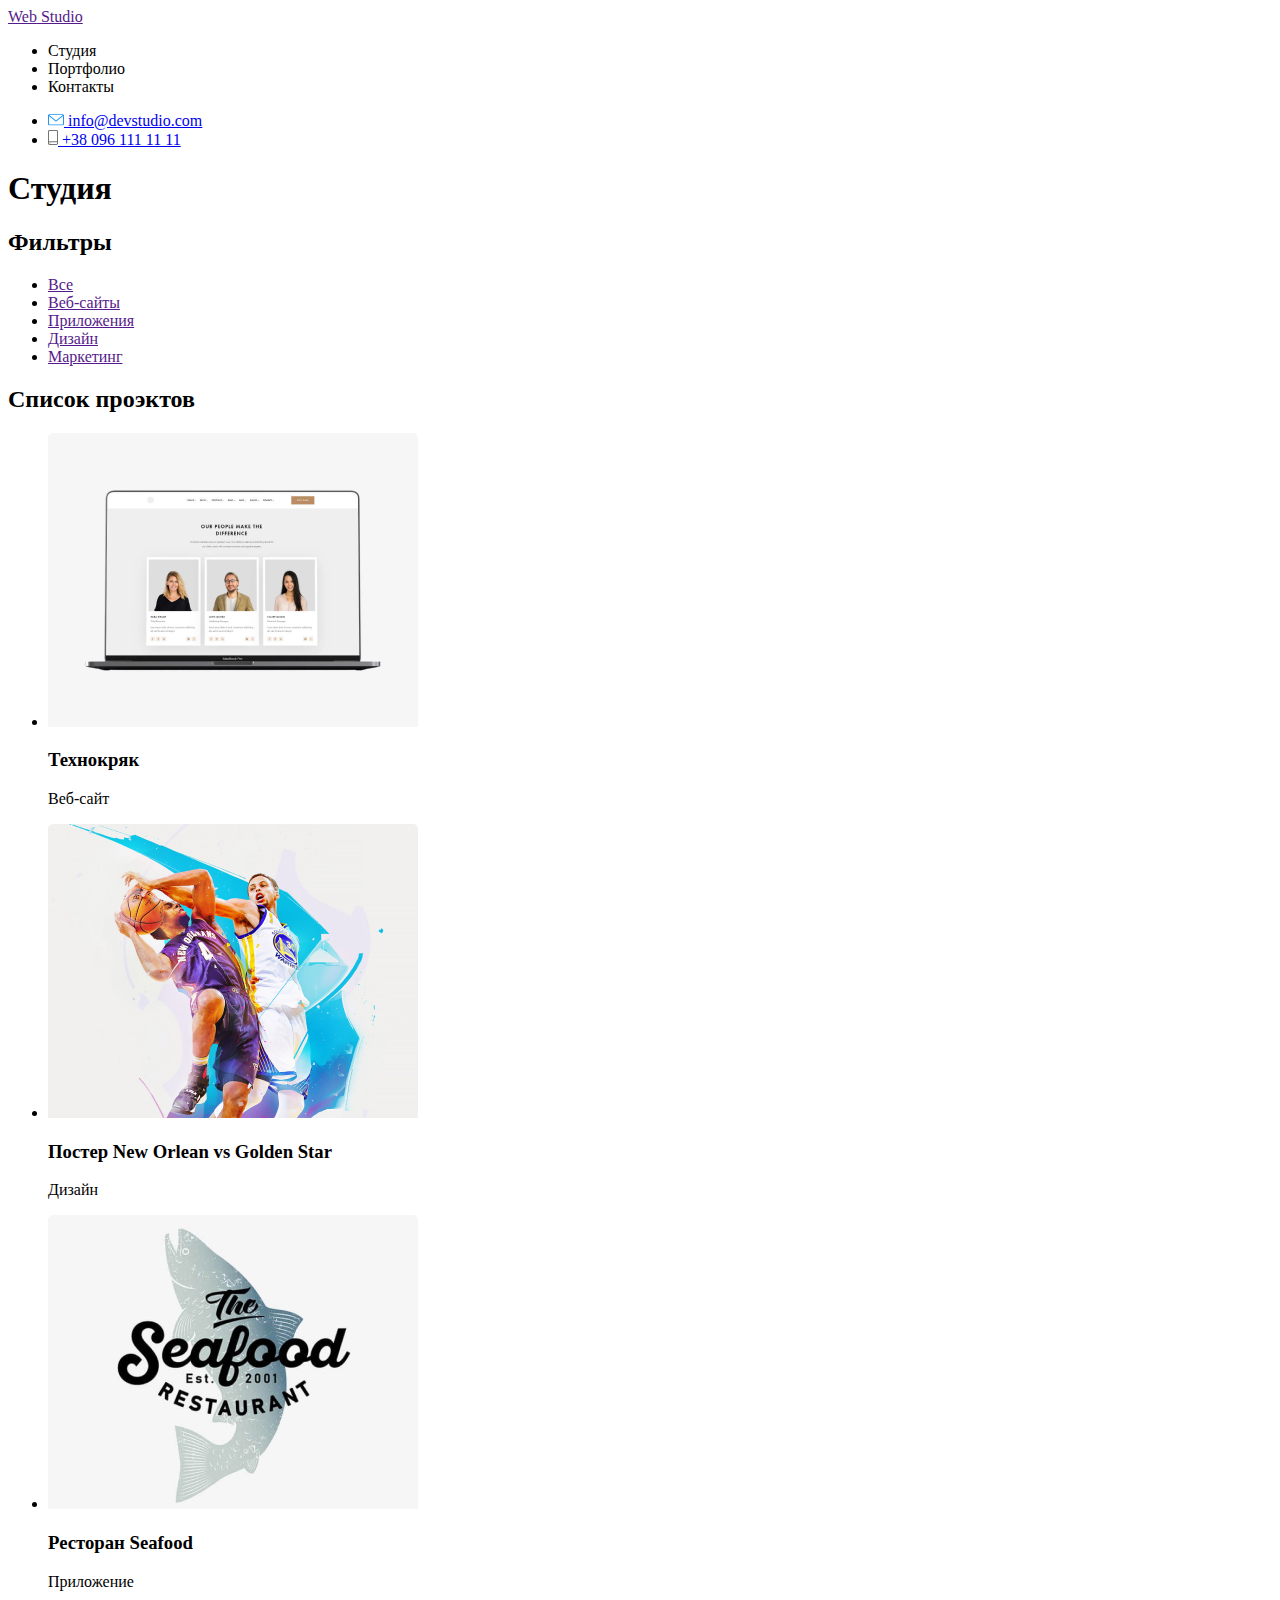
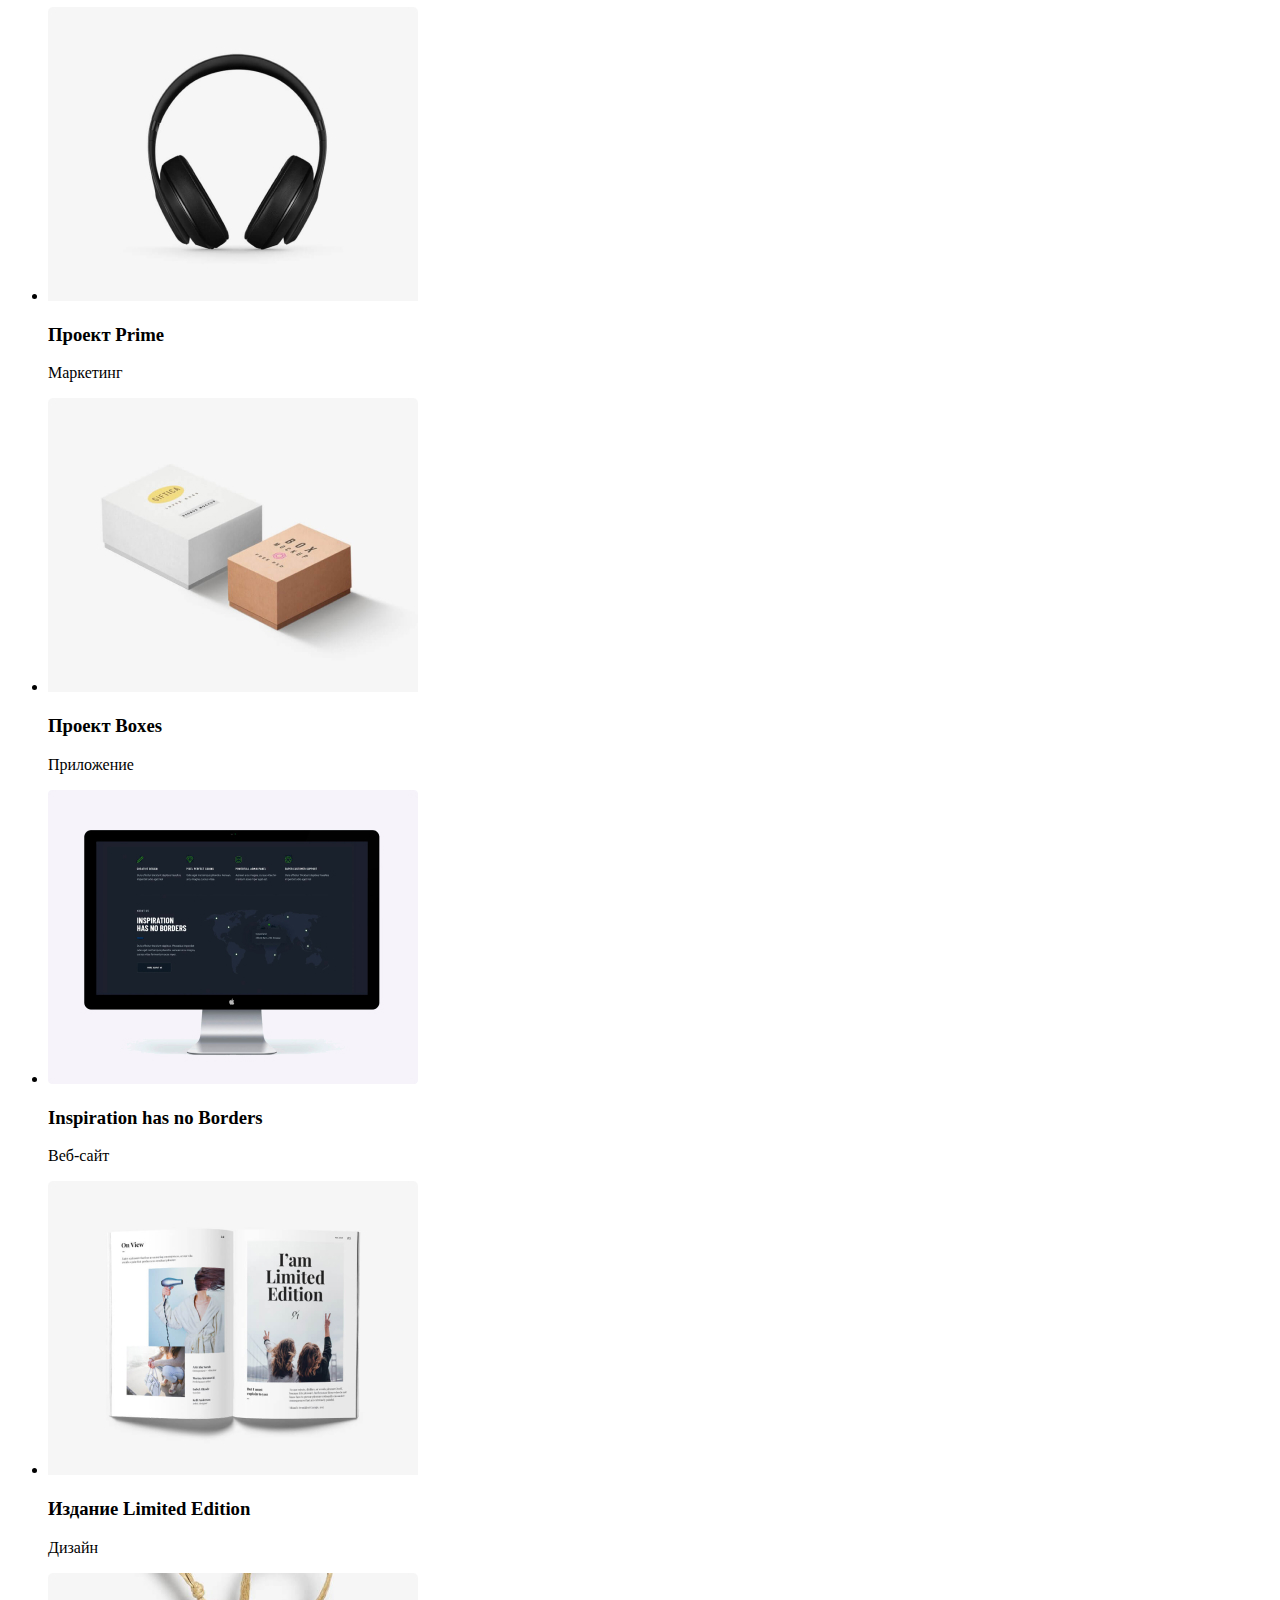
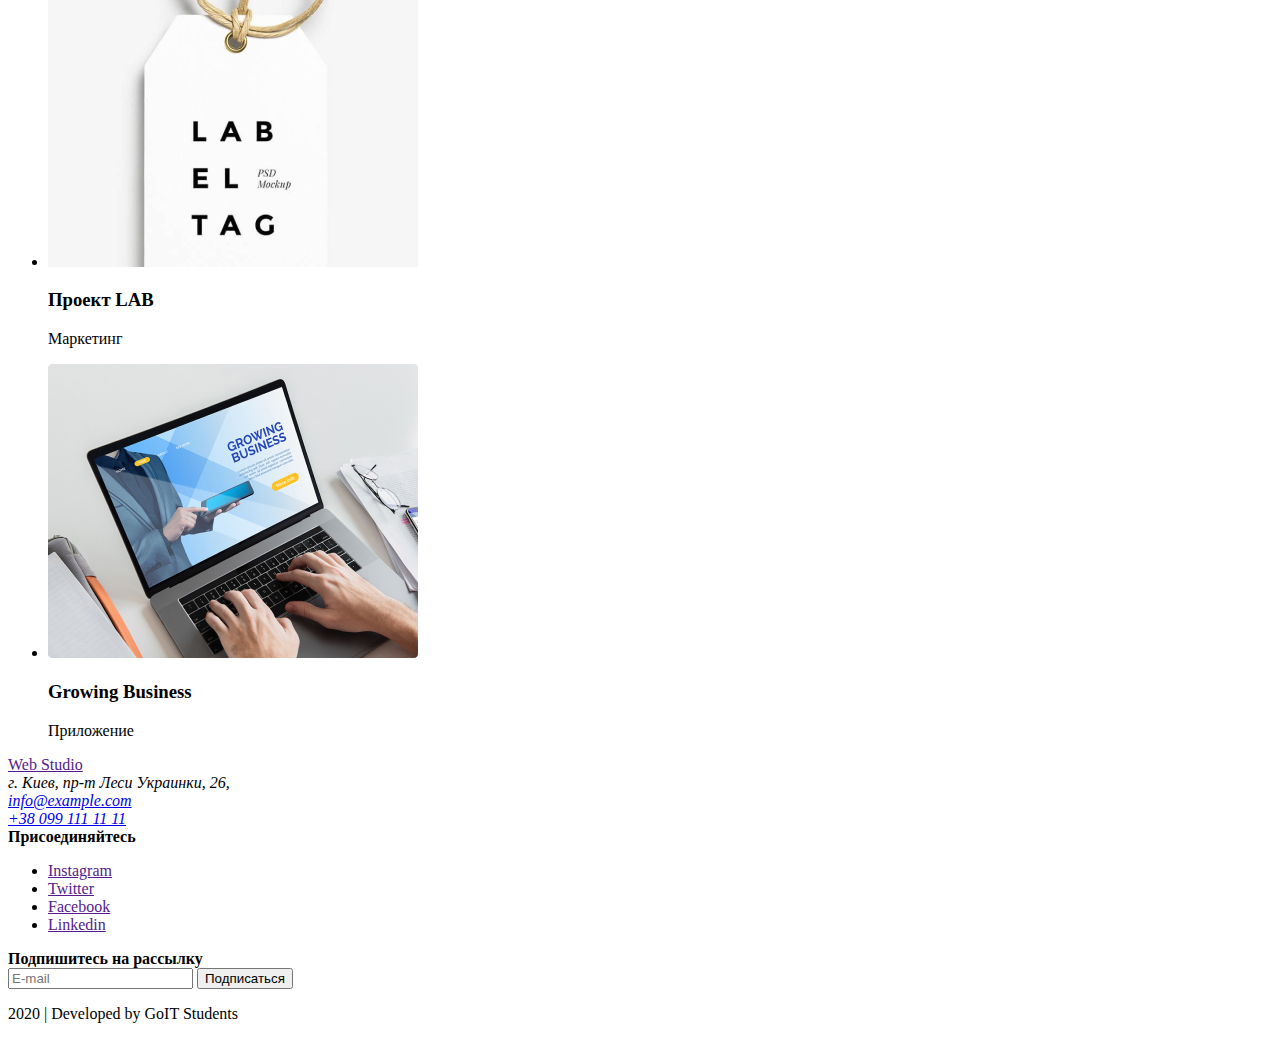
==== portfolio.html @ 86c51019 "index.html - add 2 icons in <header> images - add 2 icons and 7 pictures create file -  portfolio.ht" ====
<!DOCTYPE html>
<html lang="en">
  <head>
    <meta charset="UTF-8" />
    <meta name="viewport" content="width=device-width, initial-scale=1.0" />
    <title>Portfolio</title>
  </head>
  <body>
    <header>
      <nav>
        <!-- Логотип сайта -->
        <a href=""><span>Web</span> Studio</a>
        <!-- Навигация по сайту -->
        <ul>
          <li>Студия</li>
          <li>Портфолио</li>
          <li>Контакты</li>
        </ul>
        <!-- Контакты -->
        <ul>
          <li>
            <a href="mailto:info@devstudio.com">
              <img
                src="./images/envelope.svg"
                alt="Иконка котверта"
                width="16"
              />
              info@devstudio.com
            </a>
          </li>
          <li>
            <a href="tel:+380961111111">
              <img
                src="./images/smartphone.svg"
                alt="Иконка телефона"
                width="10"
              />
              +38 096 111 11 11
            </a>
          </li>
        </ul>
      </nav>
    </header>

    <main>
      <h1>Студия</h1>
      <div>
        <h2>Фильтры</h2>
        <ul>
          <li><a href="">Все</a></li>
          <li><a href="">Веб-сайты</a></li>
          <li><a href="">Приложения</a></li>
          <li><a href="">Дизайн</a></li>
          <li><a href="">Маркетинг</a></li>
        </ul>
      </div>

      <h2>Список проэктов</h2>
      <ul>
        <li>
          <img
            src="./images/project-1.jpg"
            alt="Изображение веб-сайта на ноутбуке"
          />
          <h3>Технокряк</h3>
          <p>Веб-сайт</p>
        </li>
        <li>
          <img
            src="./images/project-2.jpg"
            alt="Изображение спортсменов играющих в баскетбол"
          />
          <h3>Постер New Orlean vs Golden Star</h3>
          <p>Дизайн</p>
        </li>
        <li>
          <img src="./images/project-3.jpg" alt="Изображение логотипа" />
          <h3>Ресторан Seafood</h3>
          <p>Приложение</p>
        </li>
        <li>
          <img src="./images/project-4.jpg" alt="Изображение наушников" />
          <h3>Проект Prime</h3>
          <p>Маркетинг</p>
        </li>
        <li>
          <img src="./images/project-5.jpg" alt="Изображение двух коробок" />
          <h3>Проект Boxes</h3>
          <p>Приложение</p>
        </li>
        <li>
          <img src="./images/design_decisions.jpg" alt="Изображение монитора" />
          <h3>Inspiration has no Borders</h3>
          <p>Веб-сайт</p>
        </li>
        <li>
          <img
            src="./images/project-7.jpg"
            alt="Изображение розвернутого журнала"
          />
          <h3>Издание Limited Edition</h3>
          <p>Дизайн</p>
        </li>
        <li>
          <img
            src="./images/project-8.jpg"
            alt="Изображение логотипа на этекетке"
          />
          <h3>Проект LAB</h3>
          <p>Маркетинг</p>
        </li>
        <li>
          <img
            src="./images/desktop_applications.jpg"
            alt="Изображение ноутбука с печатающими руками"
          />
          <h3>Growing Business</h3>
          <p>Приложение</p>
        </li>
      </ul>
    </main>

    <footer>
      <!--Контактная информация-->
      <div>
        <a href=""><span>Web</span> Studio</a>

        <address>
          г. Киев, пр-т Леси Украинки, 26, <br />

          <a href="mailto:info@example.com">info@example.com</a> <br />
          <a href="tel:+380991111111">+38 099 111 11 11</a>
        </address>
      </div>

      <!--Наши соцсети-->
      <div>
        <b>Присоединяйтесь</b>

        <ul>
          <li><a href="" aria-label="Ссылка на Instagram">Instagram</a></li>
          <li><a href="" aria-label="Ссылка на Twitter">Twitter</a></li>
          <li><a href="" aria-label="Ссылка на Twitter">Facebook</a></li>
          <li><a href="" aria-label="Ссылка на Linkedin">Linkedin</a></li>
        </ul>
      </div>

      <!-- Подписатся на розссылку -->
      <div>
        <b>Подпишитесь на рассылку</b>
        <form method="post">
          <input type="email" name="user-email" placeholder="E-mail" />
          <input type="submit" value="Подписаться" />

          <!-- <a href="">
                
                Подписаться
                <img src="images/icon_send.svg" alt="Иконка стрелки" width="24" />
                
              </a>-->
        </form>
      </div>

      <!--Здесь должна быть линия-->

      <p>2020 | Developed by GoIT Students</p>
    </footer>
  </body>
</html>
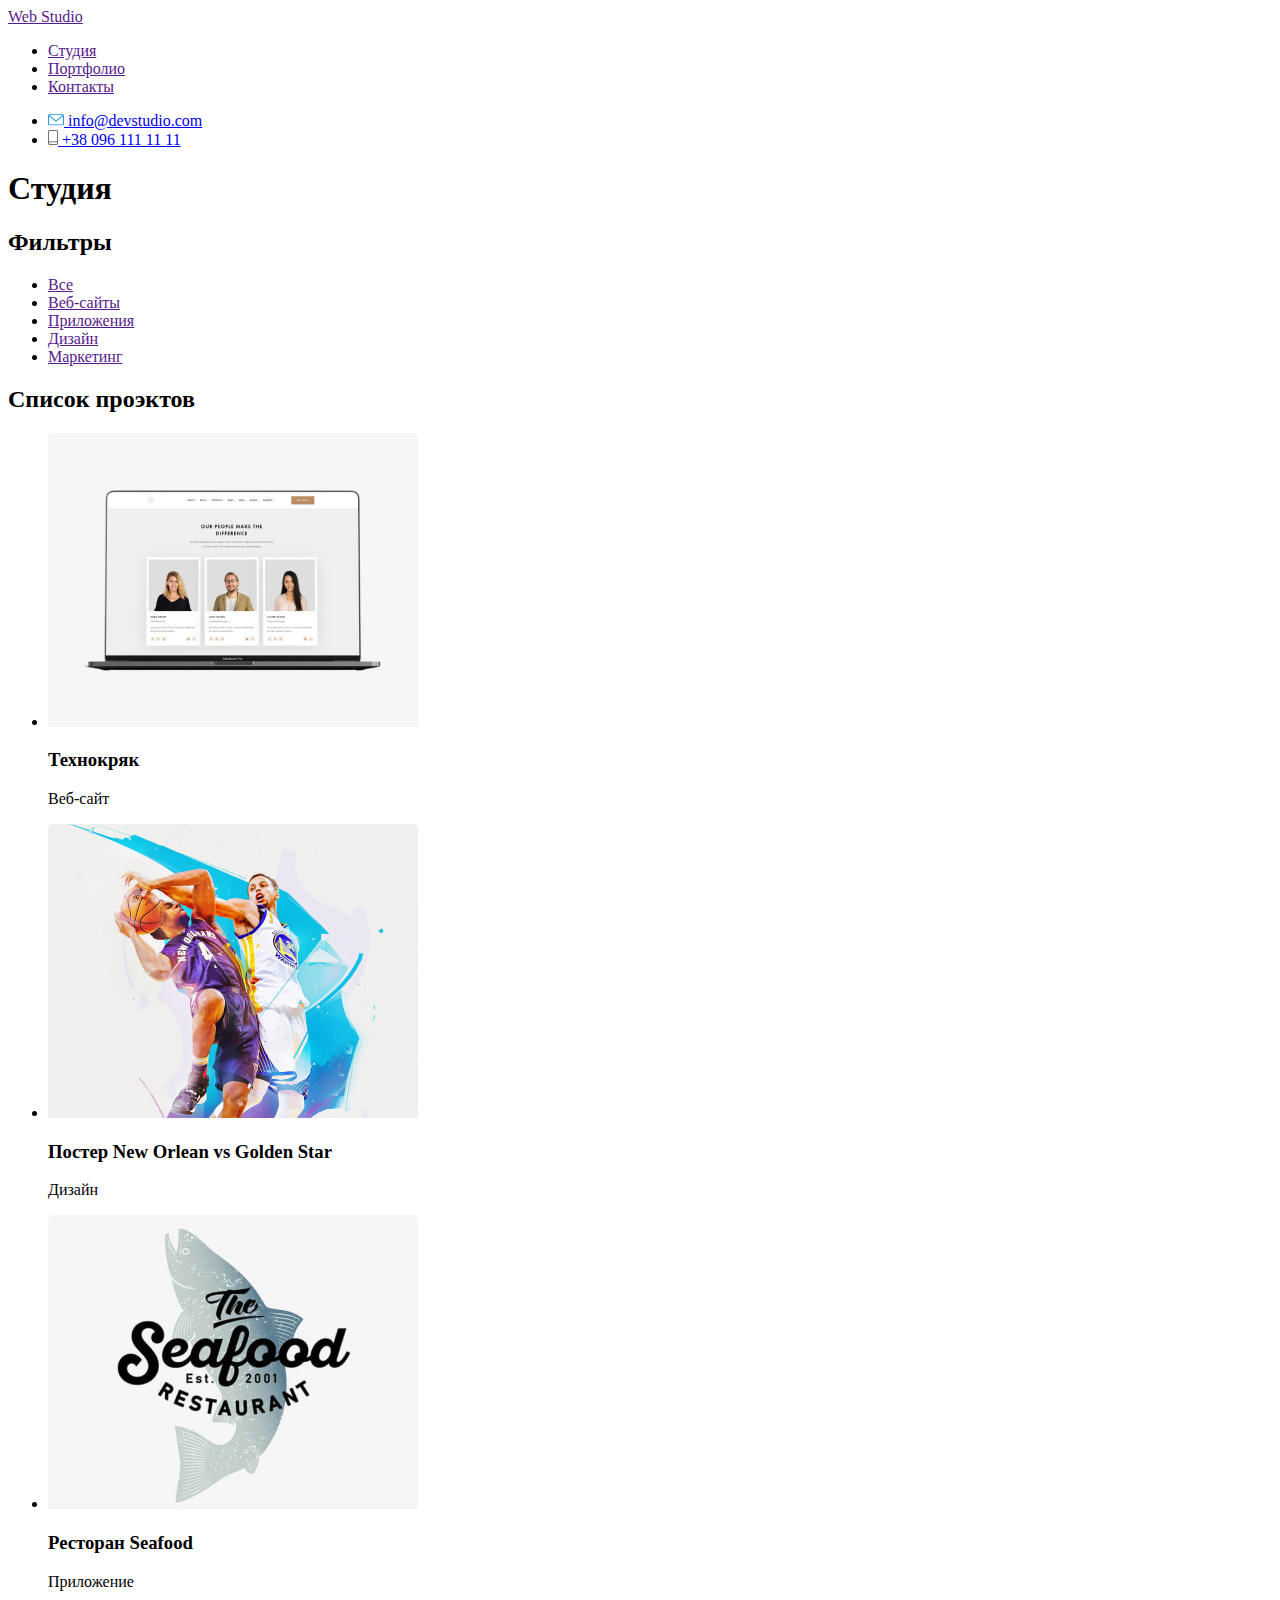
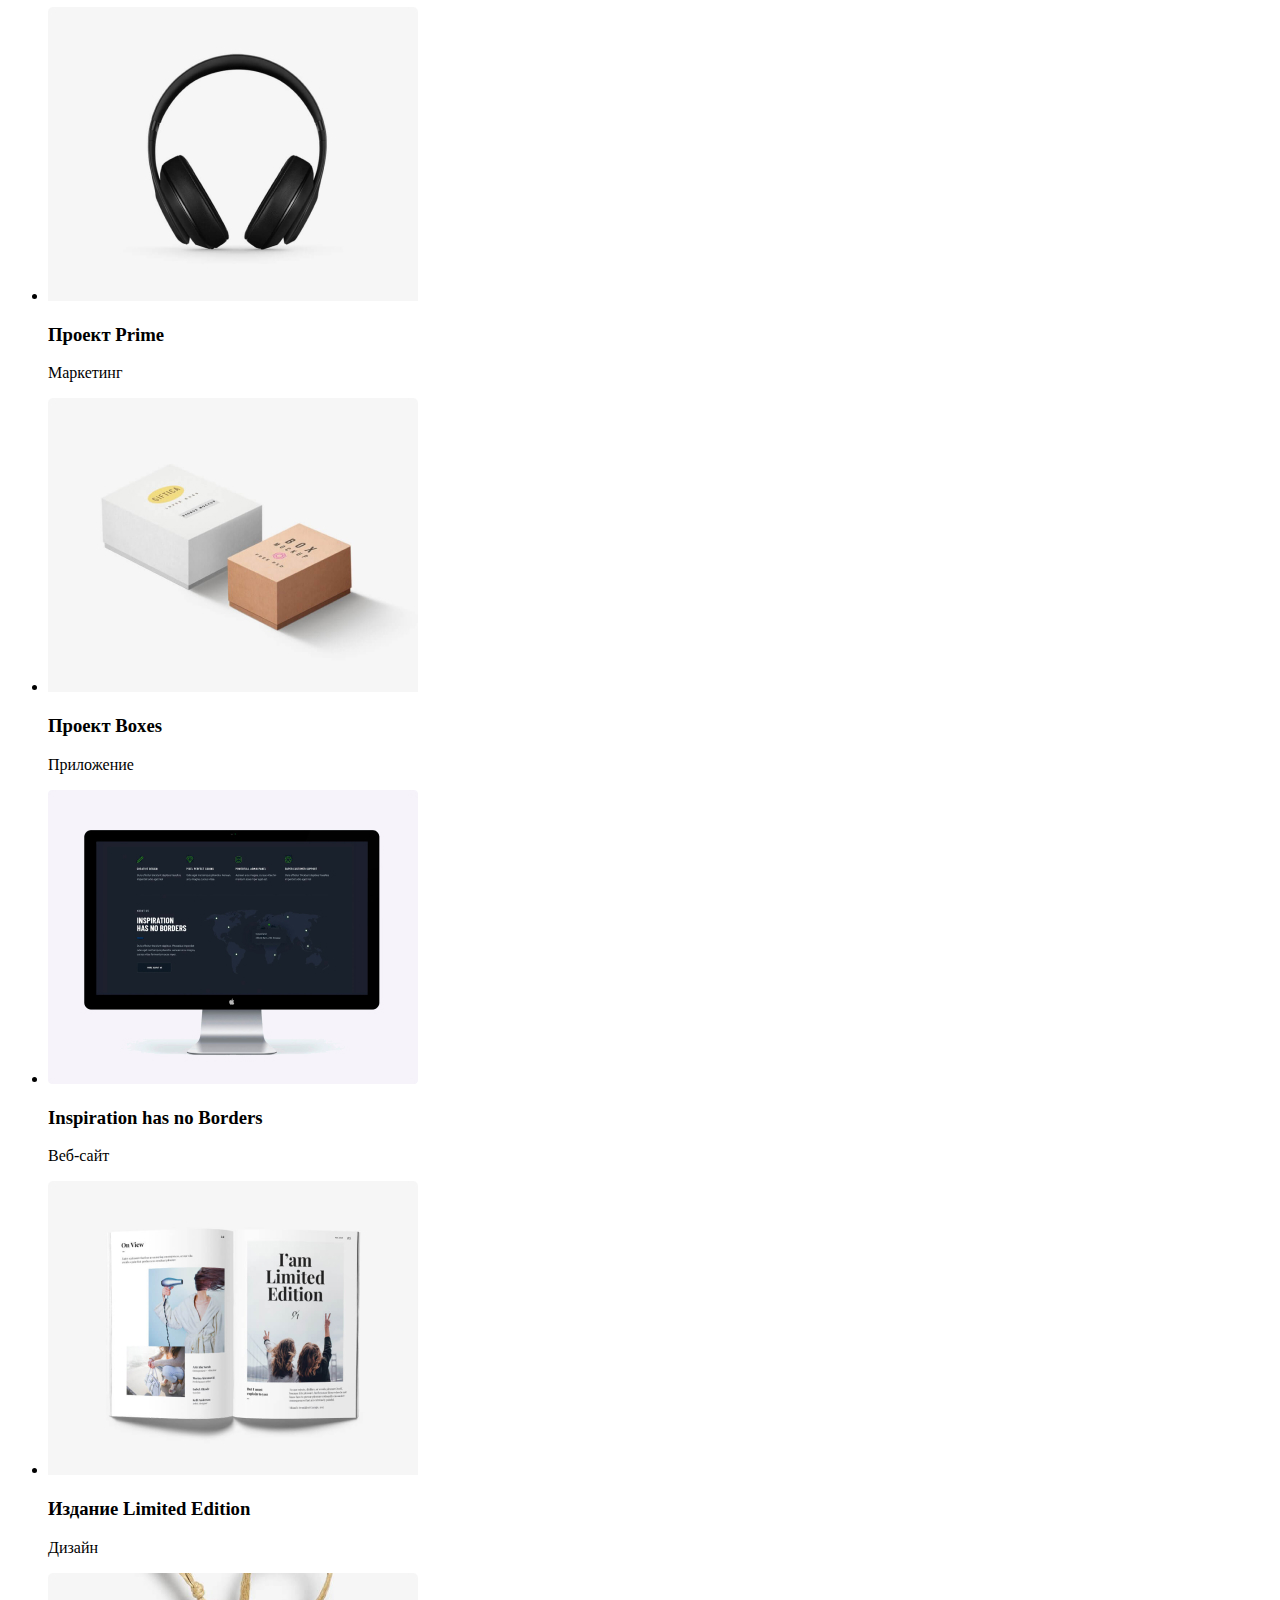
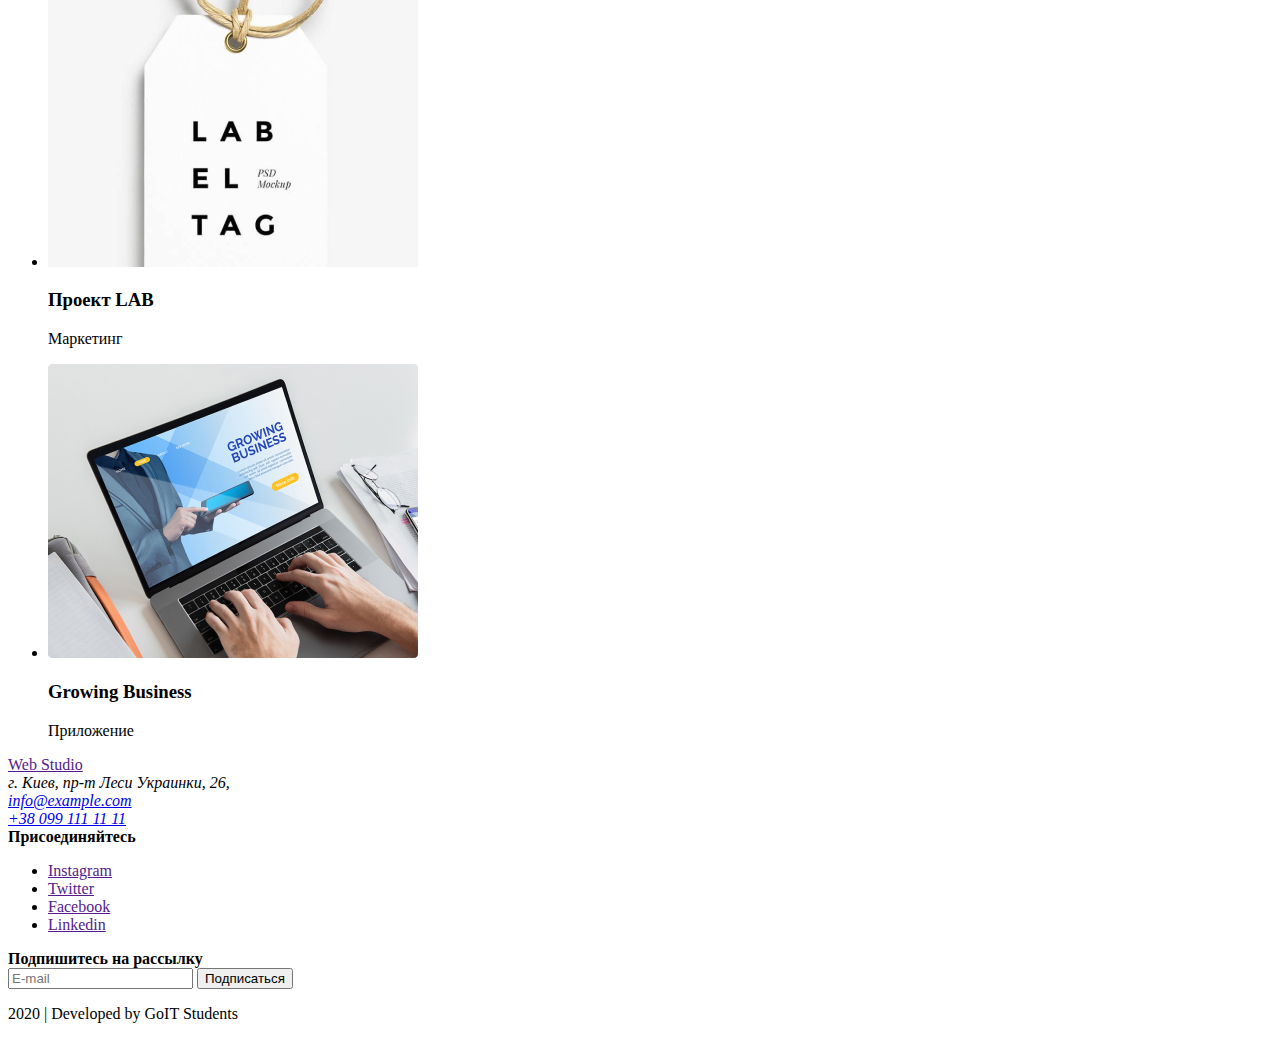
==== commit 54184be2: "add file - normalize.css create file - style.css for index.html" ====
--- a/portfolio.html
+++ b/portfolio.html
@@ -9,17 +9,17 @@
     <header>
       <nav>
         <!-- Логотип сайта -->
-        <a href=""><span>Web</span> Studio</a>
+        <a href="" class="logo"><span class="logo-blue">Web</span> Studio</a>
         <!-- Навигация по сайту -->
-        <ul>
-          <li>Студия</li>
-          <li>Портфолио</li>
-          <li>Контакты</li>
+        <ul class="nav-list">
+          <li><a class="nav-item" href="">Студия</a></li>
+          <li><a class="nav-item" href="">Портфолио</a></li>
+          <li><a class="nav-item" href="">Контакты</a></li>
         </ul>
         <!-- Контакты -->
-        <ul>
+        <ul class="nav-list">
           <li>
-            <a href="mailto:info@devstudio.com">
+            <a class="nav-item" href="mailto:info@devstudio.com">
               <img
                 src="./images/envelope.svg"
                 alt="Иконка котверта"
@@ -29,7 +29,7 @@
             </a>
           </li>
           <li>
-            <a href="tel:+380961111111">
+            <a class="nav-item" href="tel:+380961111111">
               <img
                 src="./images/smartphone.svg"
                 alt="Иконка телефона"
@@ -123,7 +123,7 @@
     <footer>
       <!--Контактная информация-->
       <div>
-        <a href=""><span>Web</span> Studio</a>
+        <a href="" class="logo"><span class="logo-blue">Web</span> Studio</a>
 
         <address>
           г. Киев, пр-т Леси Украинки, 26, <br />
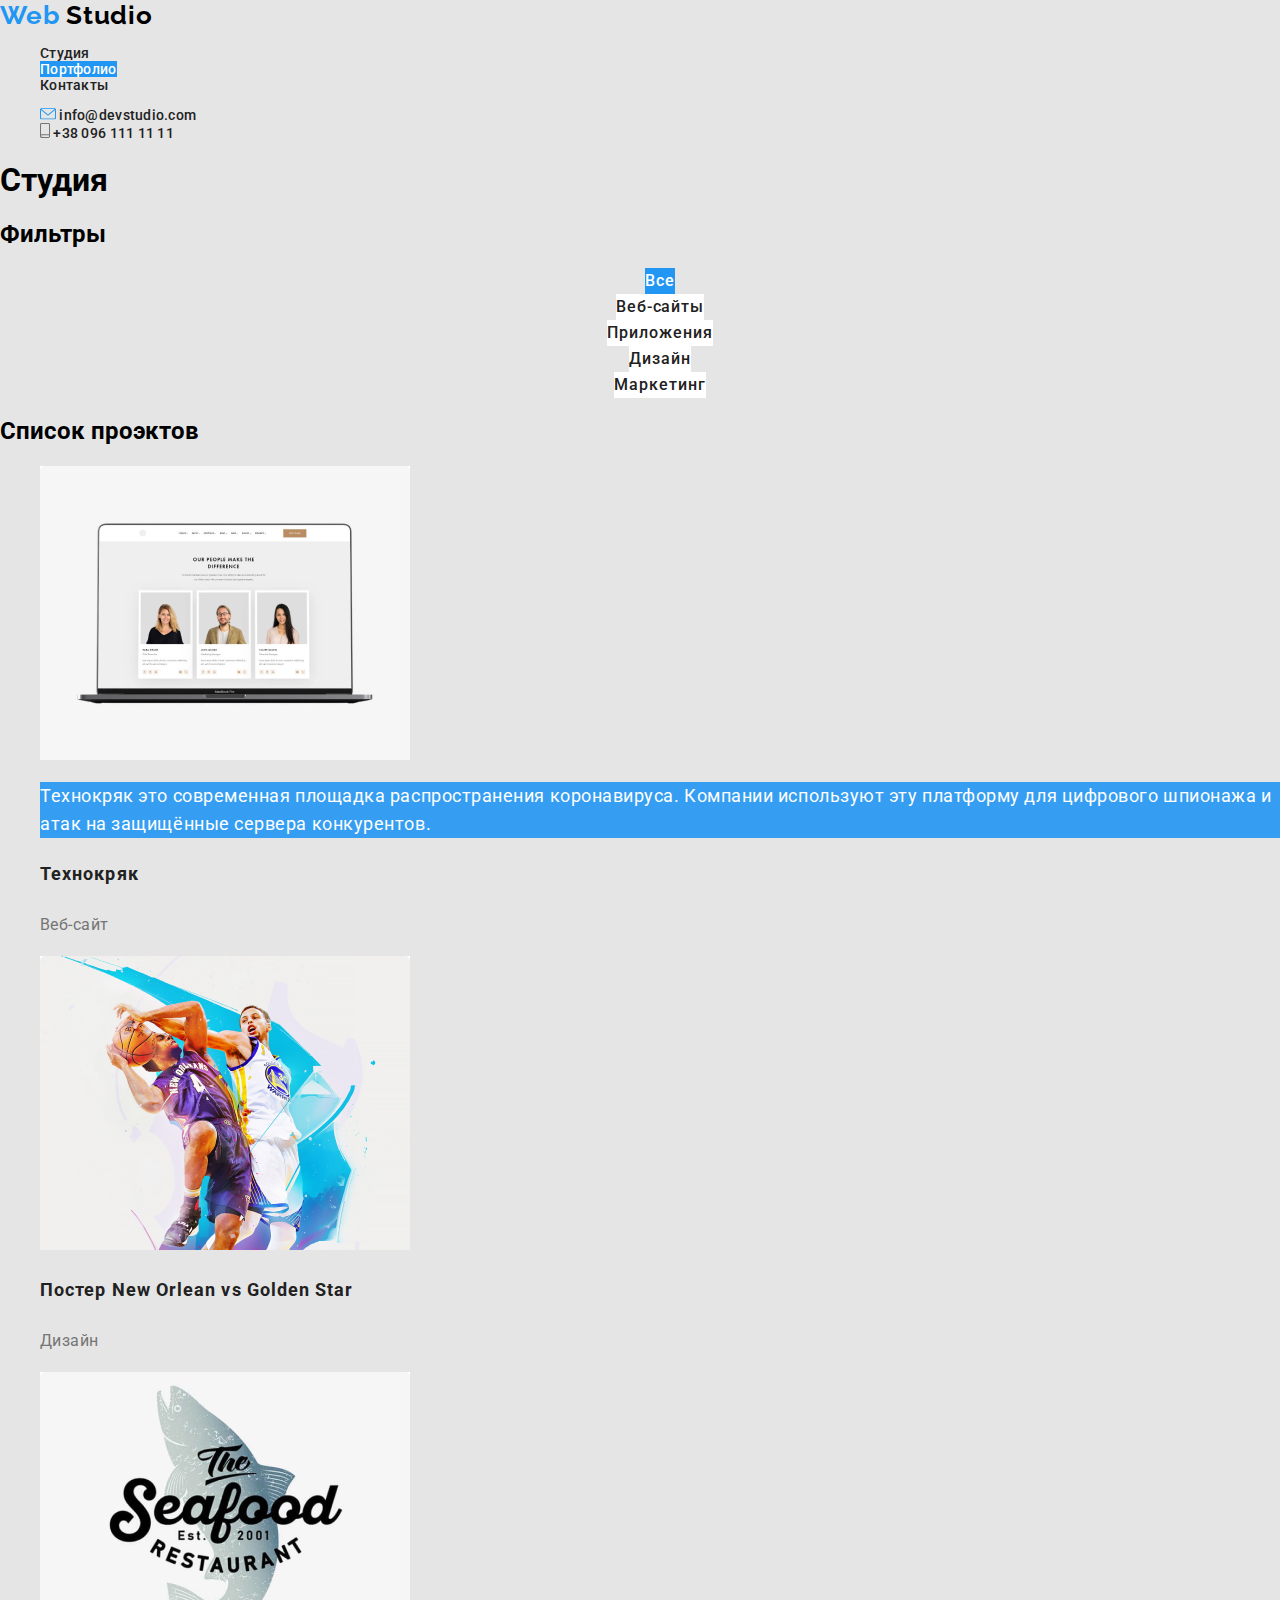
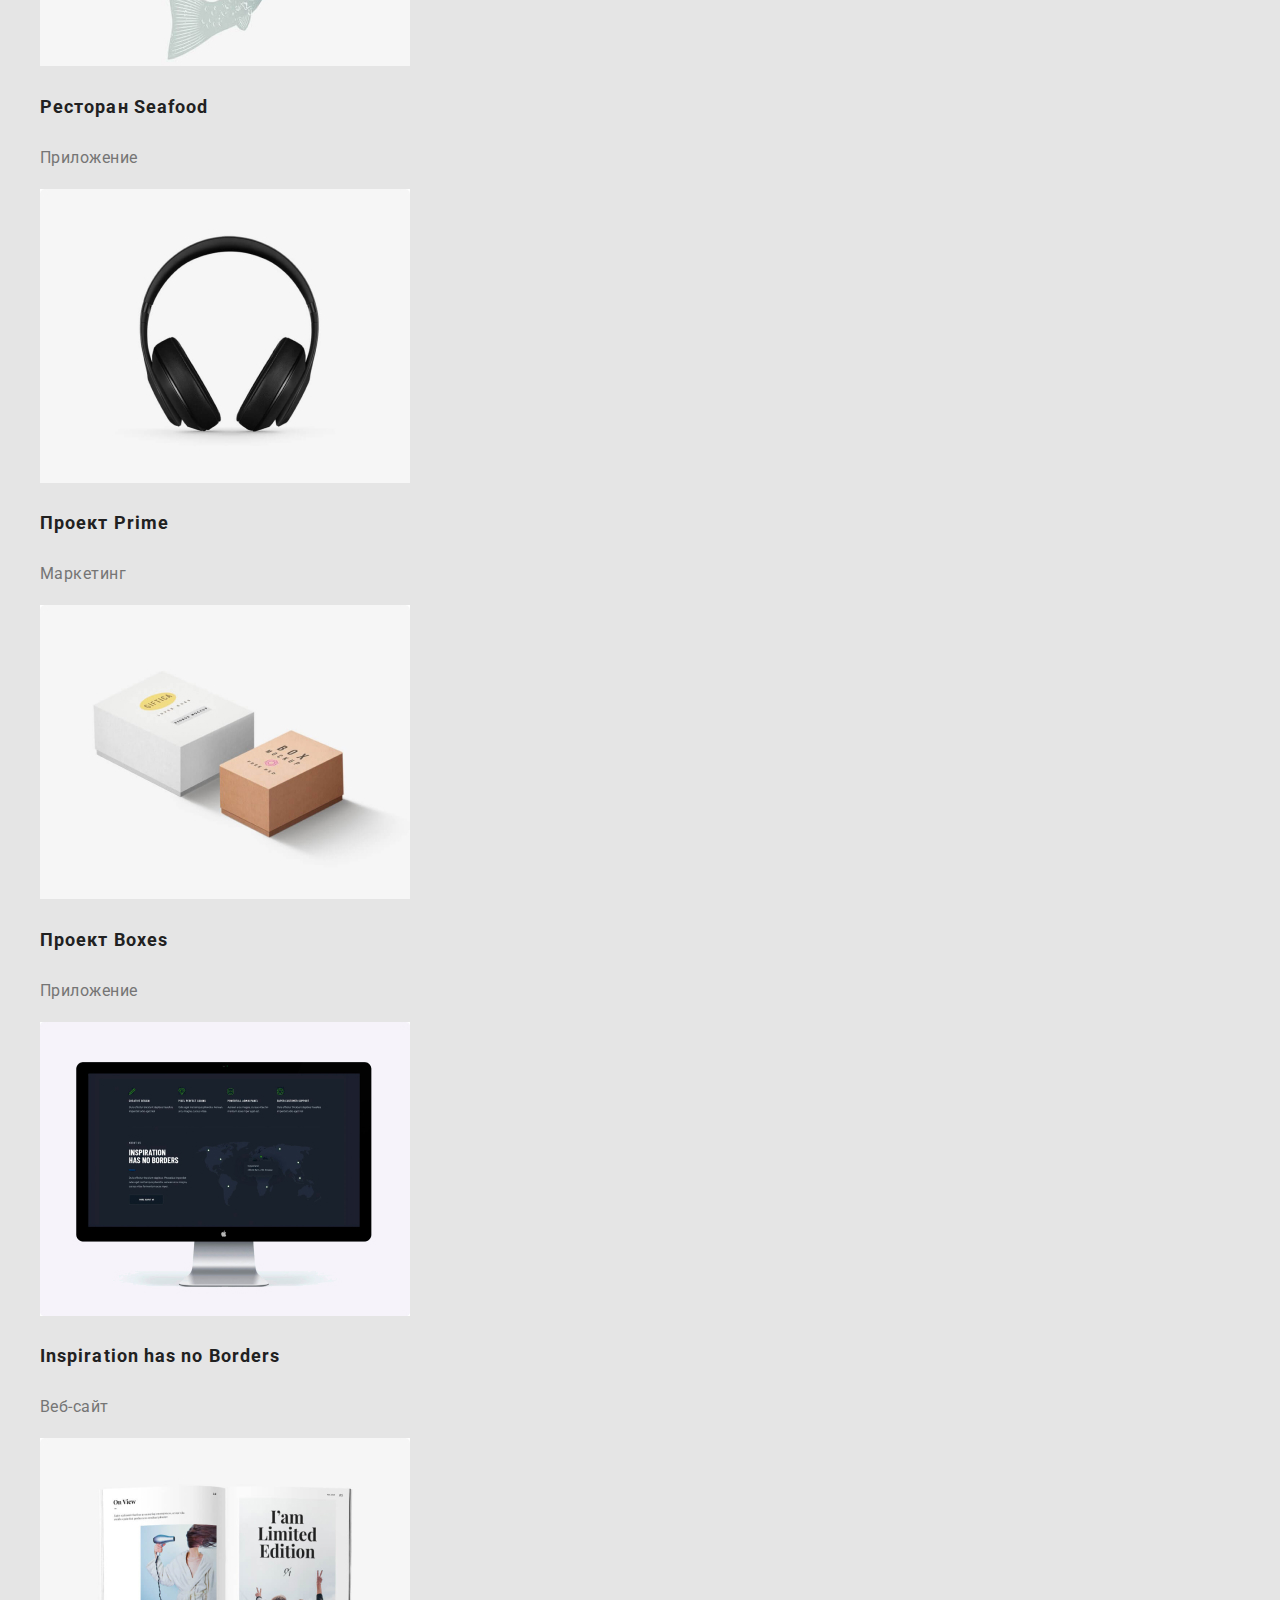
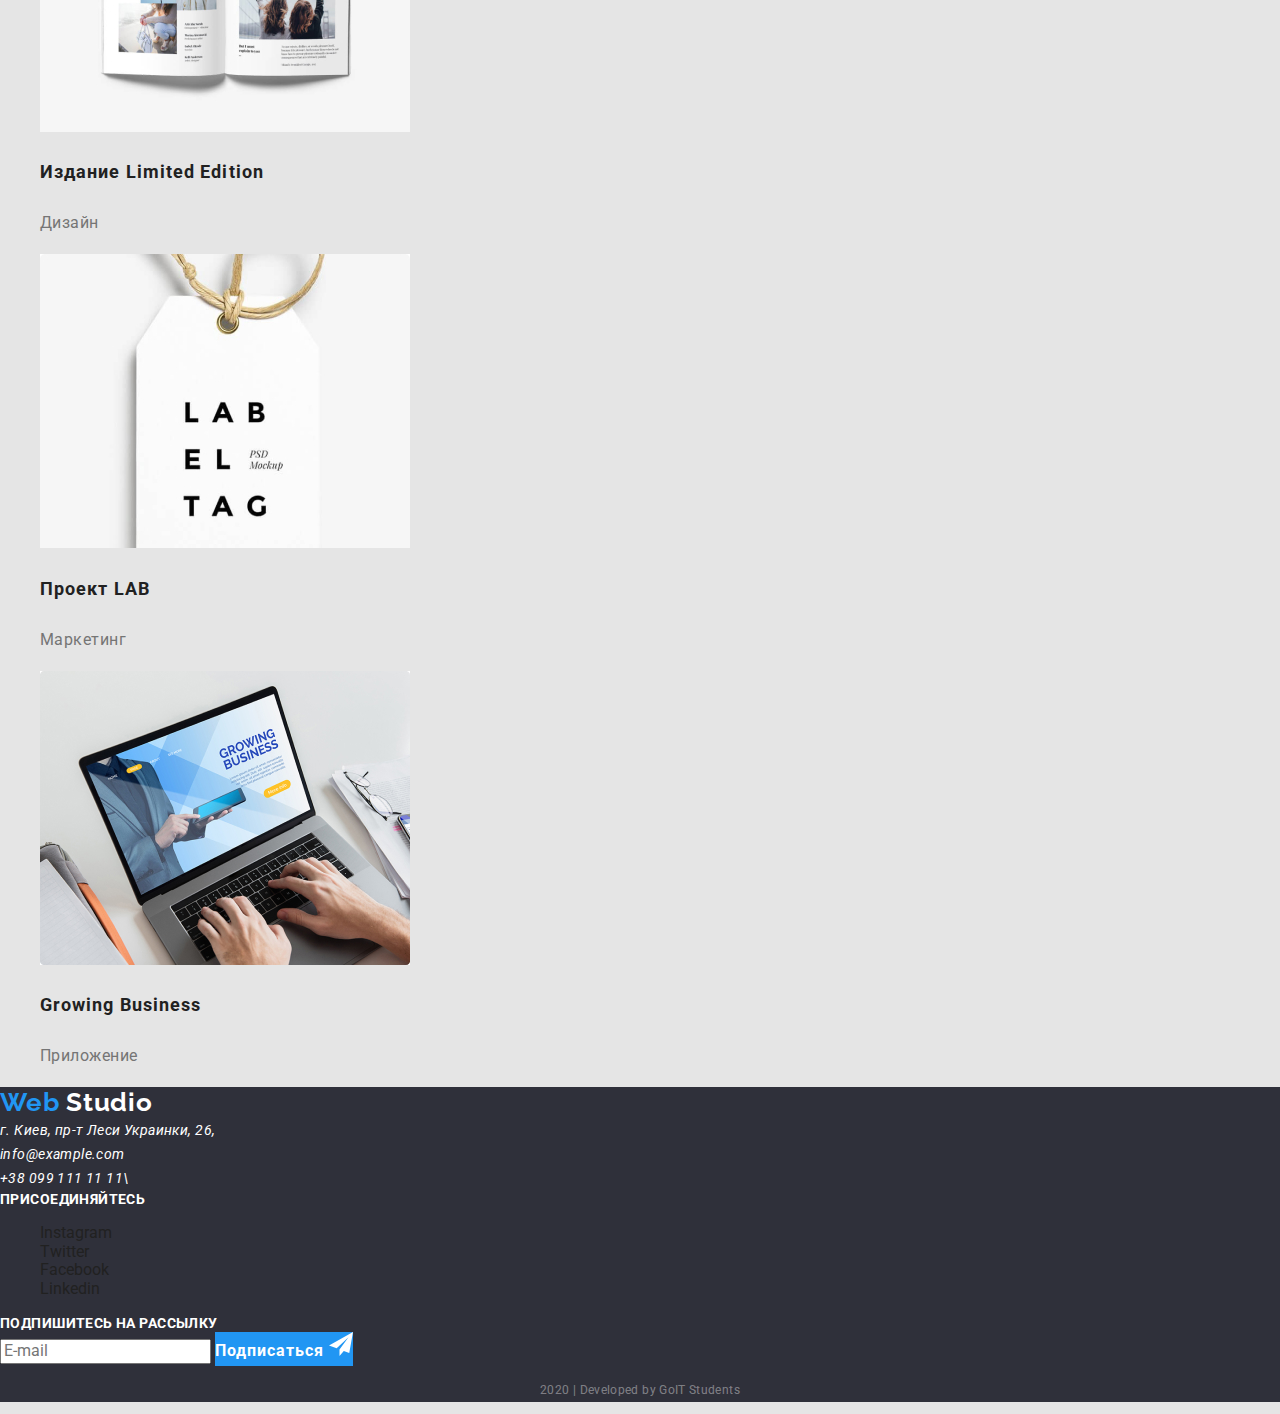
==== commit c0cc2553: "Add styles to site" ====
--- a/portfolio.html
+++ b/portfolio.html
@@ -4,16 +4,24 @@
     <meta charset="UTF-8" />
     <meta name="viewport" content="width=device-width, initial-scale=1.0" />
     <title>Portfolio</title>
+    <link rel="stylesheet" href="./css/normalize.css" />
+    <link
+      href="https://fonts.googleapis.com/css2?family=Raleway:wght@700&family=Roboto:wght@400;500;700;900&display=swap"
+      rel="stylesheet"
+    />
+    <link rel="stylesheet" href="./css/style.css" />
   </head>
   <body>
     <header>
-      <nav>
+      <nav class="header-background">
         <!-- Логотип сайта -->
-        <a href="" class="logo"><span class="logo-blue">Web</span> Studio</a>
+        <a href="./index.html" class="logo"
+          ><span class="logo-blue">Web</span> Studio</a
+        >
         <!-- Навигация по сайту -->
         <ul class="nav-list">
           <li><a class="nav-item" href="">Студия</a></li>
-          <li><a class="nav-item" href="">Портфолио</a></li>
+          <li><a class="nav-item current" href="">Портфолио</a></li>
           <li><a class="nav-item" href="">Контакты</a></li>
         </ul>
         <!-- Контакты -->
@@ -46,12 +54,12 @@
       <h1>Студия</h1>
       <div>
         <h2>Фильтры</h2>
-        <ul>
-          <li><a href="">Все</a></li>
-          <li><a href="">Веб-сайты</a></li>
-          <li><a href="">Приложения</a></li>
-          <li><a href="">Дизайн</a></li>
-          <li><a href="">Маркетинг</a></li>
+        <ul class="list-filters">
+          <li><a class="filters-item current button" href="">Все</a></li>
+          <li><a class="filters-item button" href="">Веб-сайты</a></li>
+          <li><a class="filters-item button" href="">Приложения</a></li>
+          <li><a class="filters-item button" href="">Дизайн</a></li>
+          <li><a class="filters-item button" href="">Маркетинг</a></li>
         </ul>
       </div>
 
@@ -62,74 +70,84 @@
             src="./images/project-1.jpg"
             alt="Изображение веб-сайта на ноутбуке"
           />
-          <h3>Технокряк</h3>
-          <p>Веб-сайт</p>
+          <p class="text">
+            Технокряк это современная площадка распространения коронавируса.
+            Компании используют эту платформу для цифрового шпионажа и атак на
+            защищённые сервера конкурентов.
+          </p>
+          <h3 class="portfolio-item-header">Технокряк</h3>
+          <p class="about-project">Веб-сайт</p>
         </li>
         <li>
           <img
             src="./images/project-2.jpg"
             alt="Изображение спортсменов играющих в баскетбол"
           />
-          <h3>Постер New Orlean vs Golden Star</h3>
-          <p>Дизайн</p>
+          <h3 class="portfolio-item-header">
+            Постер New Orlean vs Golden Star
+          </h3>
+          <p class="about-project">Дизайн</p>
         </li>
         <li>
           <img src="./images/project-3.jpg" alt="Изображение логотипа" />
-          <h3>Ресторан Seafood</h3>
-          <p>Приложение</p>
+          <h3 class="portfolio-item-header">Ресторан Seafood</h3>
+          <p class="about-project">Приложение</p>
         </li>
         <li>
           <img src="./images/project-4.jpg" alt="Изображение наушников" />
-          <h3>Проект Prime</h3>
-          <p>Маркетинг</p>
+          <h3 class="portfolio-item-header">Проект Prime</h3>
+          <p class="about-project">Маркетинг</p>
         </li>
         <li>
           <img src="./images/project-5.jpg" alt="Изображение двух коробок" />
-          <h3>Проект Boxes</h3>
-          <p>Приложение</p>
+          <h3 class="portfolio-item-header">Проект Boxes</h3>
+          <p class="about-project">Приложение</p>
         </li>
         <li>
           <img src="./images/design_decisions.jpg" alt="Изображение монитора" />
-          <h3>Inspiration has no Borders</h3>
-          <p>Веб-сайт</p>
+          <h3 class="portfolio-item-header">Inspiration has no Borders</h3>
+          <p class="about-project">Веб-сайт</p>
         </li>
         <li>
           <img
             src="./images/project-7.jpg"
             alt="Изображение розвернутого журнала"
           />
-          <h3>Издание Limited Edition</h3>
-          <p>Дизайн</p>
+          <h3 class="portfolio-item-header">Издание Limited Edition</h3>
+          <p class="about-project">Дизайн</p>
         </li>
         <li>
           <img
             src="./images/project-8.jpg"
             alt="Изображение логотипа на этекетке"
           />
-          <h3>Проект LAB</h3>
-          <p>Маркетинг</p>
+          <h3 class="portfolio-item-header">Проект LAB</h3>
+          <p class="about-project">Маркетинг</p>
         </li>
         <li>
           <img
             src="./images/desktop_applications.jpg"
             alt="Изображение ноутбука с печатающими руками"
           />
-          <h3>Growing Business</h3>
-          <p>Приложение</p>
+          <h3 class="portfolio-item-header">Growing Business</h3>
+          <p class="about-project">Приложение</p>
         </li>
       </ul>
     </main>
 
-    <footer>
+    <footer class="footer">
       <!--Контактная информация-->
       <div>
-        <a href="" class="logo"><span class="logo-blue">Web</span> Studio</a>
+        <a href="./index.html" class="logo"
+          ><span class="logo-blue">Web</span> Studio</a
+        >
 
-        <address>
+        <address class="footer-address">
           г. Киев, пр-т Леси Украинки, 26, <br />
 
-          <a href="mailto:info@example.com">info@example.com</a> <br />
-          <a href="tel:+380991111111">+38 099 111 11 11</a>
+          <span class="footer-contact">info@example.com</span>
+          <br />
+          <span class="footer-contact">+38 099 111 11 11</span>\
         </address>
       </div>
 
@@ -150,20 +168,18 @@
         <b>Подпишитесь на рассылку</b>
         <form method="post">
           <input type="email" name="user-email" placeholder="E-mail" />
-          <input type="submit" value="Подписаться" />
+          <!-- <input type="submit" value="Подписаться" /> -->
 
-          <!-- <a href="">
-                
-                Подписаться
-                <img src="images/icon_send.svg" alt="Иконка стрелки" width="24" />
-                
-              </a>-->
+          <a class="button" href="">
+            Подписаться
+            <img src="images/icon_send.svg" alt="Иконка стрелки" width="24" />
+          </a>
         </form>
       </div>
 
       <!--Здесь должна быть линия-->
 
-      <p>2020 | Developed by GoIT Students</p>
+      <p class="developed">2020 | Developed by GoIT Students</p>
     </footer>
   </body>
 </html>
--- a/css/style.css
+++ b/css/style.css
@@ -0,0 +1,307 @@
+/* 
+studio - 000000
+web - 2196F3
+
+меню, фільтри - 212121
+меню.активньій - 2196F3
+
+адрес - 757575
+адрес.активньій - 2196F3
+
+герой, кнопка - FFFFFF
+
+заголовок - 212121
+текст - 757575
+
+
+футер-адрес, E-mail - rgba(255, 255, 255, 0.6);
+разработка - rgba(255, 255, 255, 0.4);
+*/
+
+/* Общие стили */
+body {
+  font-family: 'Roboto', sans-serif;
+  font-style: normal;
+  background: #e5e5e5;
+}
+
+a {
+  text-decoration: none;
+  color: var(--header-menu-color);
+}
+
+ul {
+  list-style: none;
+}
+
+:root {
+  --logo-color: #000000;
+  /* --special-logo-color: #2196F3; */
+
+  --text-color: #757575;
+  --header-menu-color: #212121;
+  --menu-active-color: #2196f3;
+  --hero-button-color: #ffffff;
+  --team-color: #f5f4fa;
+
+  --footer-backgraund: #2f303a;
+  --fotter-address-color: rgba(255, 255, 255, 0.6);
+  --developer-color: rgba(255, 255, 255, 0.4);
+}
+/* Стили для логотипа */
+.logo {
+  font-family: 'Raleway', sans-serif;
+  font-weight: 700;
+  font-size: 26px;
+  line-height: 31px;
+  letter-spacing: 0.03em;
+
+  color: var(--logo-color);
+}
+
+.logo-blue {
+  color: var(--menu-active-color);
+}
+
+.footer .logo {
+  color: var(--hero-button-color);
+}
+
+/* Кнопка */
+.button {
+  font-weight: 700;
+  font-size: 16px;
+  line-height: 30px;
+  text-align: center;
+  /* line-height: 1.8; */
+  letter-spacing: 0.06em;
+
+  display: inline-block;
+
+  color: var(--hero-button-color);
+  background-color: var(--menu-active-color);
+}
+
+.filters-item.button {
+  color: var(--header-menu-color);
+  background-color: var(--hero-button-color);
+}
+
+.filters-item.button:hover,
+.filters-item.button:focus {
+  color: var(--hero-button-color);
+  background-color: var(--menu-active-color);
+}
+
+/* Навигация в шапке */
+.header-background {
+  color: var(--hero-button-color);
+}
+
+.nav-list {
+  font-weight: 500;
+  font-size: 14px;
+  line-height: 16px;
+  letter-spacing: 0.02em;
+
+  color: var(--header-menu-color);
+}
+
+/* .nav-a {
+  color: var(--header-menu-color);
+} */
+
+.nav-item:hover,
+.nav-item:focus {
+  color: var(--menu-active-color);
+}
+
+.nav-item.current {
+  color: var(--hero-button-color);
+  background-color: var(--menu-active-color);
+}
+
+/* Навигация в подвале */
+.footer {
+  background-color: var(--footer-backgraund);
+}
+
+.footer b {
+  font-weight: 700;
+  font-size: 14px;
+  line-height: 16px;
+  letter-spacing: 0.03em;
+  text-transform: uppercase;
+
+  color: var(--hero-button-color);
+}
+
+.footer-address {
+  font-weight: 400;
+  font-size: 14px;
+  line-height: 24px;
+
+  letter-spacing: 0.03em;
+
+  color: var(--hero-button-color);
+}
+
+.footer-contact {
+  color: var(--footer-address-color);
+}
+
+.developed {
+  font-weight: 400;
+  font-size: 12px;
+  line-height: 24px;
+
+  text-align: center;
+  letter-spacing: 0.03em;
+
+  color: var(--developer-color);
+}
+
+/* ------------ index.html --------------- */
+/* Герой */
+.hero {
+  background-color: var(--text-color);
+}
+
+.hero-title {
+  font-weight: 900;
+  font-size: 44px;
+  line-height: 60px;
+
+  text-align: center;
+  letter-spacing: 0.06em;
+  text-transform: uppercase;
+
+  color: var(--hero-button-color);
+}
+
+/* Секции */
+.sectoin-title {
+  font-weight: 700;
+  font-size: 36px;
+  line-height: 42px;
+  text-align: center;
+  letter-spacing: 0.03em;
+
+  color: var(--header-menu-color);
+}
+
+/* Секция Особенности */
+.features-item-header {
+  font-weight: 700;
+  font-size: 14px;
+  line-height: 16px;
+  letter-spacing: 0.03em;
+  text-transform: uppercase;
+
+  color: var(--header-menu-color);
+}
+
+.features-item-text {
+  font-weight: 400;
+  font-size: 14px;
+  line-height: 24px;
+
+  letter-spacing: 0.03em;
+  color: var(--text-color);
+}
+
+/* Чем мы занимаемся */
+.we_make-signature {
+  background-color: var(--text-color);
+}
+
+.we_make-header {
+  font-weight: 700;
+  font-size: 14px;
+  line-height: 16px;
+  text-align: center;
+  letter-spacing: 0.03em;
+  text-transform: uppercase;
+
+  color: var(--hero-button-color);
+}
+
+/* Команда */
+.team {
+  background-color: var(--team-color);
+}
+
+.team-header {
+  font-weight: 500;
+  font-size: 16px;
+  line-height: 19px;
+
+  text-transform: capitalize;
+  text-align: center;
+  letter-spacing: 0.03em;
+
+  color: var(--header-menu-color);
+}
+
+.team-profetion {
+  font-weight: 400;
+  font-size: 16px;
+  line-height: 19px;
+
+  text-align: center;
+  letter-spacing: 0.03em;
+
+  color: var(--text-color);
+}
+
+/* -------------- portfolio.html -------------- */
+
+/* Фильтры*/
+.list-filters {
+  text-align: center;
+  letter-spacing: 0.03em;
+}
+
+.filters-item {
+  font-weight: 500;
+  font-size: 16px;
+  line-height: 26px;
+
+  color: var(--header-menu-color);
+}
+
+.filters-item.current {
+  color: var(--hero-button-color);
+  background-color: var(--menu-active-color);
+}
+
+/* Порфолио */
+.text {
+  font-weight: 400;
+  font-size: 18px;
+  line-height: 28px;
+
+  letter-spacing: 0.03em;
+
+  color: var(--hero-button-color);
+
+  background: rgba(33, 150, 243, 0.9);
+}
+
+.portfolio-item-header {
+  font-weight: 700;
+  font-size: 18px;
+  line-height: 36px;
+  letter-spacing: 0.06em;
+
+  color: var(--header-menu-color);
+}
+
+.about-project {
+  font-weight: 400;
+  font-size: 16px;
+  line-height: 30px;
+  letter-spacing: 0.03em;
+
+  color: var(--text-color);
+}
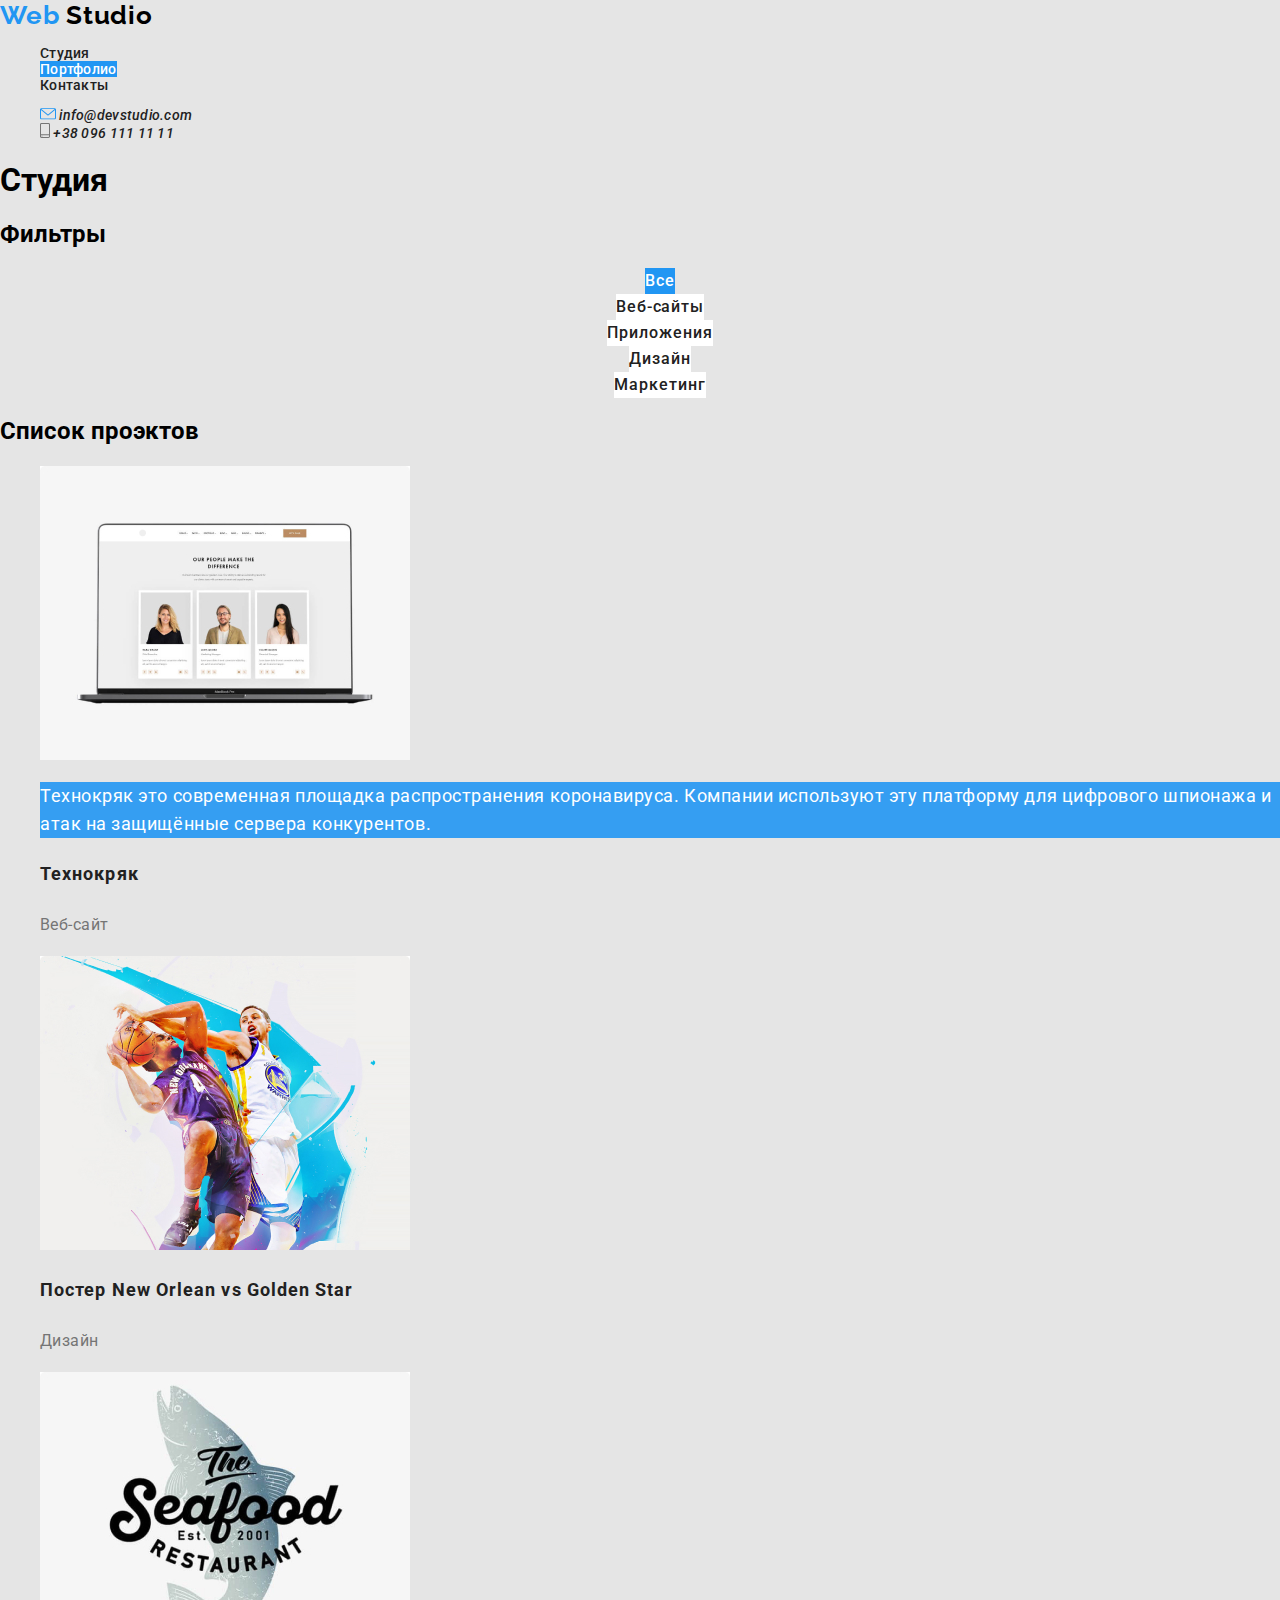
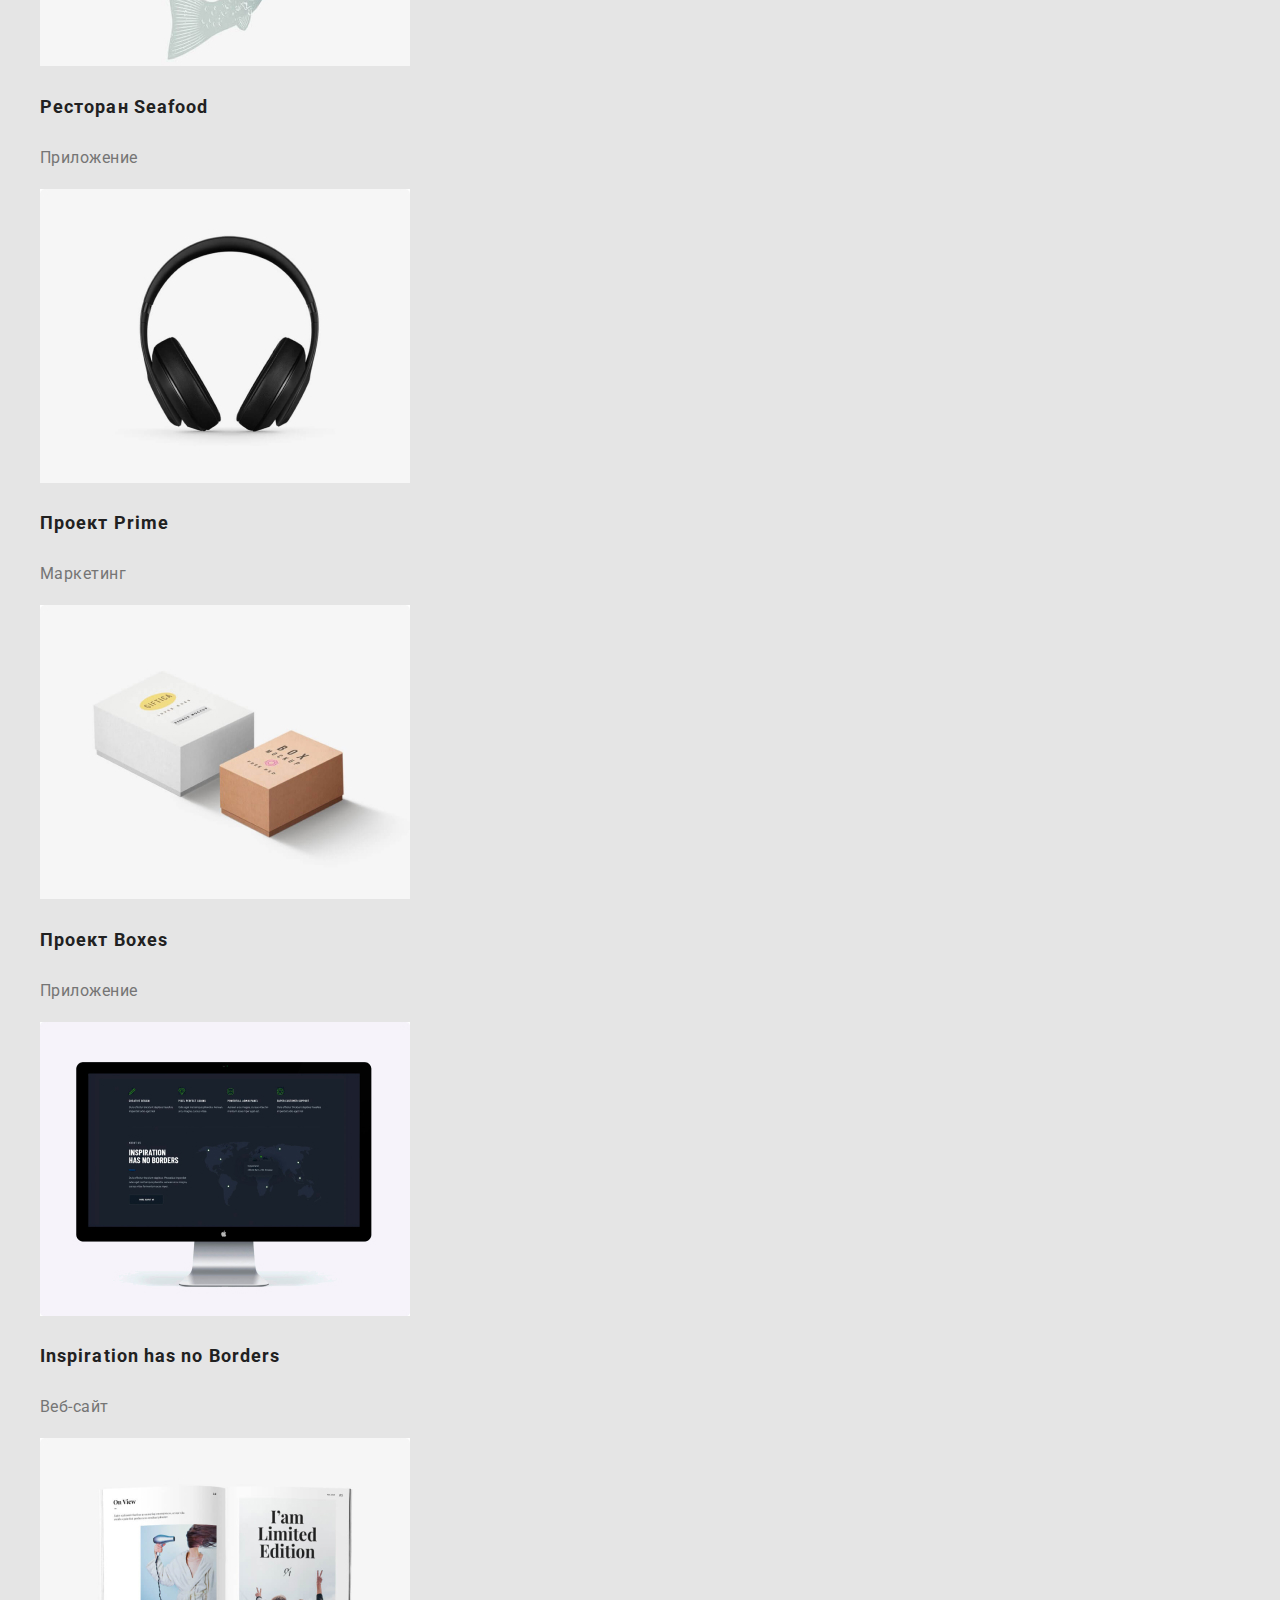
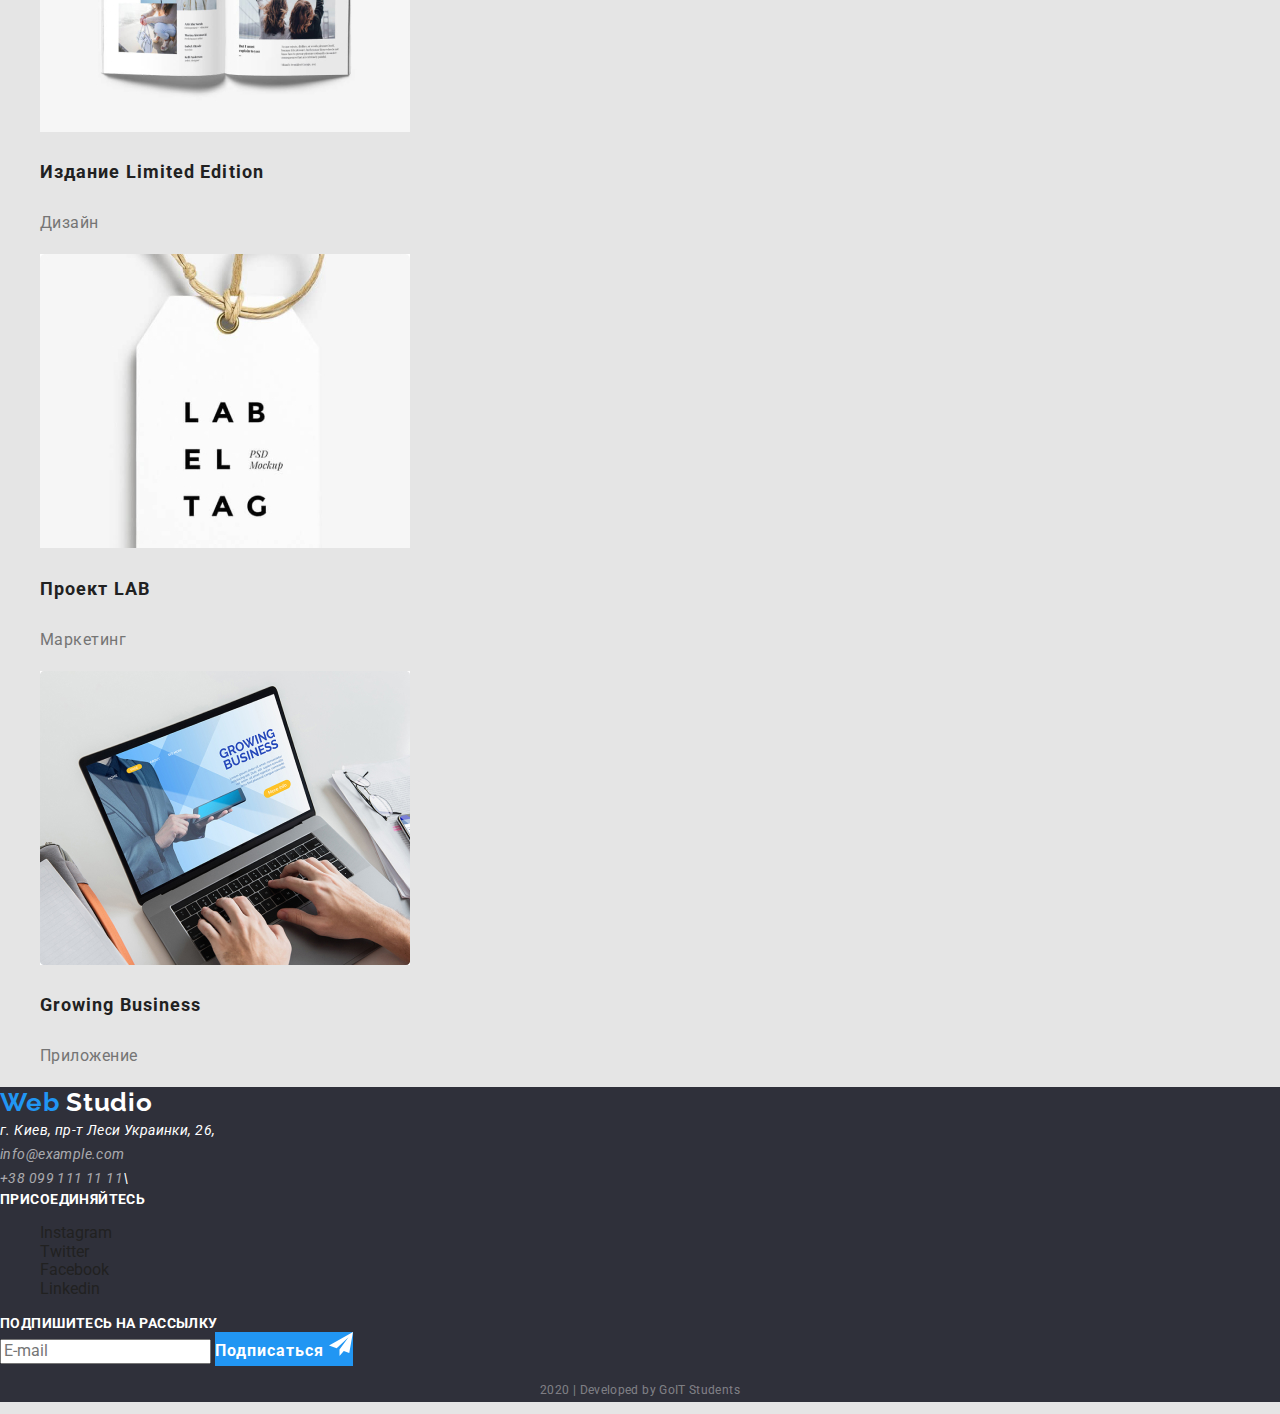
==== commit 54c0cabe: "correct portfolio.html" ====
--- a/portfolio.html
+++ b/portfolio.html
@@ -14,17 +14,19 @@
   <body>
     <header>
       <nav class="header-background">
-        <!-- Логотип сайта -->
+        <!-- Logotype of site -->
         <a href="./index.html" class="logo"
           ><span class="logo-blue">Web</span> Studio</a
         >
-        <!-- Навигация по сайту -->
+        <!-- Navigation by site -->
         <ul class="nav-list">
           <li><a class="nav-item" href="">Студия</a></li>
           <li><a class="nav-item current" href="">Портфолио</a></li>
           <li><a class="nav-item" href="">Контакты</a></li>
         </ul>
-        <!-- Контакты -->
+      </nav>
+      <address>
+        <!-- Kontakts -->
         <ul class="nav-list">
           <li>
             <a class="nav-item" href="mailto:info@devstudio.com">
@@ -47,21 +49,20 @@
             </a>
           </li>
         </ul>
-      </nav>
+      </address>
     </header>
 
     <main>
       <h1>Студия</h1>
-      <div>
-        <h2>Фильтры</h2>
-        <ul class="list-filters">
-          <li><a class="filters-item current button" href="">Все</a></li>
-          <li><a class="filters-item button" href="">Веб-сайты</a></li>
-          <li><a class="filters-item button" href="">Приложения</a></li>
-          <li><a class="filters-item button" href="">Дизайн</a></li>
-          <li><a class="filters-item button" href="">Маркетинг</a></li>
-        </ul>
-      </div>
+
+      <h2>Фильтры</h2>
+      <ul class="list-filters">
+        <li><a class="filters-item current button" href="">Все</a></li>
+        <li><a class="filters-item button" href="">Веб-сайты</a></li>
+        <li><a class="filters-item button" href="">Приложения</a></li>
+        <li><a class="filters-item button" href="">Дизайн</a></li>
+        <li><a class="filters-item button" href="">Маркетинг</a></li>
+      </ul>
 
       <h2>Список проэктов</h2>
       <ul>
@@ -136,48 +137,44 @@
     </main>
 
     <footer class="footer">
-      <!--Контактная информация-->
-      <div>
-        <a href="./index.html" class="logo"
-          ><span class="logo-blue">Web</span> Studio</a
-        >
+      <!-- Contact Information -->
 
-        <address class="footer-address">
-          г. Киев, пр-т Леси Украинки, 26, <br />
+      <a href="./index.html" class="logo"
+        ><span class="logo-blue">Web</span> Studio</a
+      >
 
-          <span class="footer-contact">info@example.com</span>
-          <br />
-          <span class="footer-contact">+38 099 111 11 11</span>\
-        </address>
-      </div>
+      <address class="footer-address">
+        г. Киев, пр-т Леси Украинки, 26, <br />
 
-      <!--Наши соцсети-->
-      <div>
-        <b>Присоединяйтесь</b>
+        <span><a class="footer-contact" href="">info@example.com</a></span>
+        <br />
+        <span><a class="footer-contact" href="">+38 099 111 11 11</a></span
+        >\
+      </address>
 
-        <ul>
-          <li><a href="" aria-label="Ссылка на Instagram">Instagram</a></li>
-          <li><a href="" aria-label="Ссылка на Twitter">Twitter</a></li>
-          <li><a href="" aria-label="Ссылка на Twitter">Facebook</a></li>
-          <li><a href="" aria-label="Ссылка на Linkedin">Linkedin</a></li>
-        </ul>
-      </div>
+      <!-- Our social networks -->
 
-      <!-- Подписатся на розссылку -->
-      <div>
-        <b>Подпишитесь на рассылку</b>
-        <form method="post">
-          <input type="email" name="user-email" placeholder="E-mail" />
-          <!-- <input type="submit" value="Подписаться" /> -->
+      <b>Присоединяйтесь</b>
 
-          <a class="button" href="">
-            Подписаться
-            <img src="images/icon_send.svg" alt="Иконка стрелки" width="24" />
-          </a>
-        </form>
-      </div>
+      <ul>
+        <li><a href="" aria-label="Ссылка на Instagram">Instagram</a></li>
+        <li><a href="" aria-label="Ссылка на Twitter">Twitter</a></li>
+        <li><a href="" aria-label="Ссылка на Twitter">Facebook</a></li>
+        <li><a href="" aria-label="Ссылка на Linkedin">Linkedin</a></li>
+      </ul>
 
-      <!--Здесь должна быть линия-->
+      <!-- Subscribe to the newsletter -->
+
+      <b>Подпишитесь на рассылку</b>
+      <form method="post">
+        <input type="email" name="user-email" placeholder="E-mail" />
+        <!-- <input type="submit" value="Подписаться" /> -->
+
+        <a class="button" href="">
+          Подписаться
+          <img src="images/icon_send.svg" alt="Иконка стрелки" width="24" />
+        </a>
+      </form>
 
       <p class="developed">2020 | Developed by GoIT Students</p>
     </footer>
--- a/css/style.css
+++ b/css/style.css
@@ -18,26 +18,8 @@
 разработка - rgba(255, 255, 255, 0.4);
 */
 
-/* Общие стили */
-body {
-  font-family: 'Roboto', sans-serif;
-  font-style: normal;
-  background: #e5e5e5;
-}
-
-a {
-  text-decoration: none;
-  color: var(--header-menu-color);
-}
-
-ul {
-  list-style: none;
-}
-
 :root {
   --logo-color: #000000;
-  /* --special-logo-color: #2196F3; */
-
   --text-color: #757575;
   --header-menu-color: #212121;
   --menu-active-color: #2196f3;
@@ -45,17 +27,33 @@
   --team-color: #f5f4fa;
 
   --footer-backgraund: #2f303a;
-  --fotter-address-color: rgba(255, 255, 255, 0.6);
+  --footer-address-color: rgba(255, 255, 255, 0.6);
   --developer-color: rgba(255, 255, 255, 0.4);
 }
-/* Стили для логотипа */
+
+/* General styles */
+body {
+  font-family: 'Roboto', sans-serif;
+  font-style: normal;
+  background: #e5e5e5;
+}
+
+a {
+  text-decoration: none;
+  color: var(--header-menu-color);
+}
+
+ul {
+  list-style: none;
+}
+
+/* Logotype */
 .logo {
   font-family: 'Raleway', sans-serif;
   font-weight: 700;
   font-size: 26px;
   line-height: 31px;
   letter-spacing: 0.03em;
-
   color: var(--logo-color);
 }
 
@@ -67,7 +65,7 @@
   color: var(--hero-button-color);
 }
 
-/* Кнопка */
+/* Button */
 .button {
   font-weight: 700;
   font-size: 16px;
@@ -75,9 +73,7 @@
   text-align: center;
   /* line-height: 1.8; */
   letter-spacing: 0.06em;
-
   display: inline-block;
-
   color: var(--hero-button-color);
   background-color: var(--menu-active-color);
 }
@@ -93,7 +89,7 @@
   background-color: var(--menu-active-color);
 }
 
-/* Навигация в шапке */
+/* Navigation in header */
 .header-background {
   color: var(--hero-button-color);
 }
@@ -121,7 +117,7 @@
   background-color: var(--menu-active-color);
 }
 
-/* Навигация в подвале */
+/* Navigation in footer */
 .footer {
   background-color: var(--footer-backgraund);
 }
@@ -132,7 +128,6 @@
   line-height: 16px;
   letter-spacing: 0.03em;
   text-transform: uppercase;
-
   color: var(--hero-button-color);
 }
 
@@ -140,9 +135,7 @@
   font-weight: 400;
   font-size: 14px;
   line-height: 24px;
-
-  letter-spacing: 0.03em;
-
+  letter-spacing: 0.03em;
   color: var(--hero-button-color);
 }
 
@@ -154,15 +147,13 @@
   font-weight: 400;
   font-size: 12px;
   line-height: 24px;
-
-  text-align: center;
-  letter-spacing: 0.03em;
-
+  text-align: center;
+  letter-spacing: 0.03em;
   color: var(--developer-color);
 }
 
 /* ------------ index.html --------------- */
-/* Герой */
+/* Hero section */
 .hero {
   background-color: var(--text-color);
 }
@@ -171,33 +162,29 @@
   font-weight: 900;
   font-size: 44px;
   line-height: 60px;
-
   text-align: center;
   letter-spacing: 0.06em;
   text-transform: uppercase;
-
-  color: var(--hero-button-color);
-}
-
-/* Секции */
+  color: var(--hero-button-color);
+}
+
+/* Sections */
 .sectoin-title {
   font-weight: 700;
   font-size: 36px;
   line-height: 42px;
   text-align: center;
   letter-spacing: 0.03em;
-
-  color: var(--header-menu-color);
-}
-
-/* Секция Особенности */
+  color: var(--header-menu-color);
+}
+
+/* Section - features */
 .features-item-header {
   font-weight: 700;
   font-size: 14px;
   line-height: 16px;
   letter-spacing: 0.03em;
   text-transform: uppercase;
-
   color: var(--header-menu-color);
 }
 
@@ -205,12 +192,11 @@
   font-weight: 400;
   font-size: 14px;
   line-height: 24px;
-
   letter-spacing: 0.03em;
   color: var(--text-color);
 }
 
-/* Чем мы занимаемся */
+/* Section - our works */
 .we_make-signature {
   background-color: var(--text-color);
 }
@@ -222,11 +208,10 @@
   text-align: center;
   letter-spacing: 0.03em;
   text-transform: uppercase;
-
-  color: var(--hero-button-color);
-}
-
-/* Команда */
+  color: var(--hero-button-color);
+}
+
+/* Section - our team */
 .team {
   background-color: var(--team-color);
 }
@@ -235,11 +220,9 @@
   font-weight: 500;
   font-size: 16px;
   line-height: 19px;
-
   text-transform: capitalize;
   text-align: center;
   letter-spacing: 0.03em;
-
   color: var(--header-menu-color);
 }
 
@@ -247,16 +230,14 @@
   font-weight: 400;
   font-size: 16px;
   line-height: 19px;
-
-  text-align: center;
-  letter-spacing: 0.03em;
-
+  text-align: center;
+  letter-spacing: 0.03em;
   color: var(--text-color);
 }
 
 /* -------------- portfolio.html -------------- */
 
-/* Фильтры*/
+/* Filters*/
 .list-filters {
   text-align: center;
   letter-spacing: 0.03em;
@@ -266,7 +247,6 @@
   font-weight: 500;
   font-size: 16px;
   line-height: 26px;
-
   color: var(--header-menu-color);
 }
 
@@ -275,16 +255,13 @@
   background-color: var(--menu-active-color);
 }
 
-/* Порфолио */
+/* Portfolio */
 .text {
   font-weight: 400;
   font-size: 18px;
   line-height: 28px;
-
-  letter-spacing: 0.03em;
-
-  color: var(--hero-button-color);
-
+  letter-spacing: 0.03em;
+  color: var(--hero-button-color);
   background: rgba(33, 150, 243, 0.9);
 }
 
@@ -293,7 +270,6 @@
   font-size: 18px;
   line-height: 36px;
   letter-spacing: 0.06em;
-
   color: var(--header-menu-color);
 }
 
@@ -302,6 +278,5 @@
   font-size: 16px;
   line-height: 30px;
   letter-spacing: 0.03em;
-
   color: var(--text-color);
 }
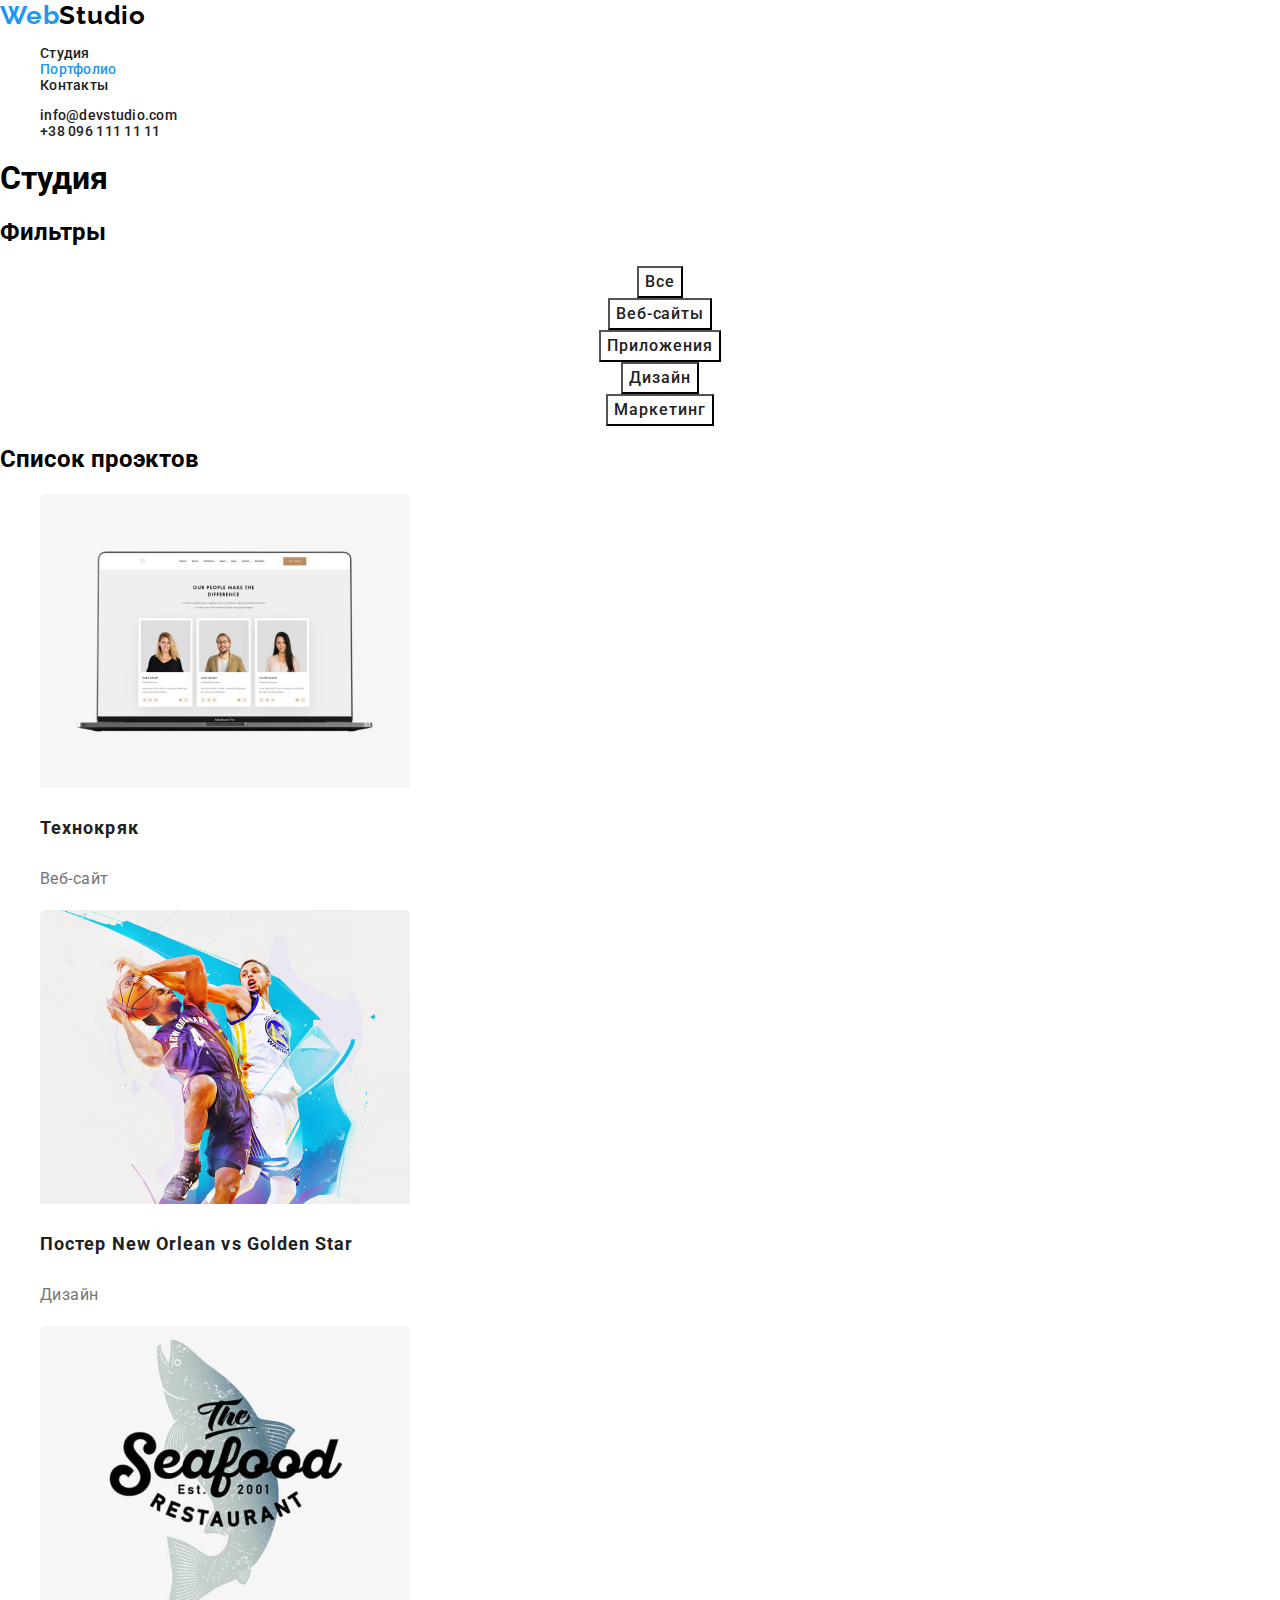
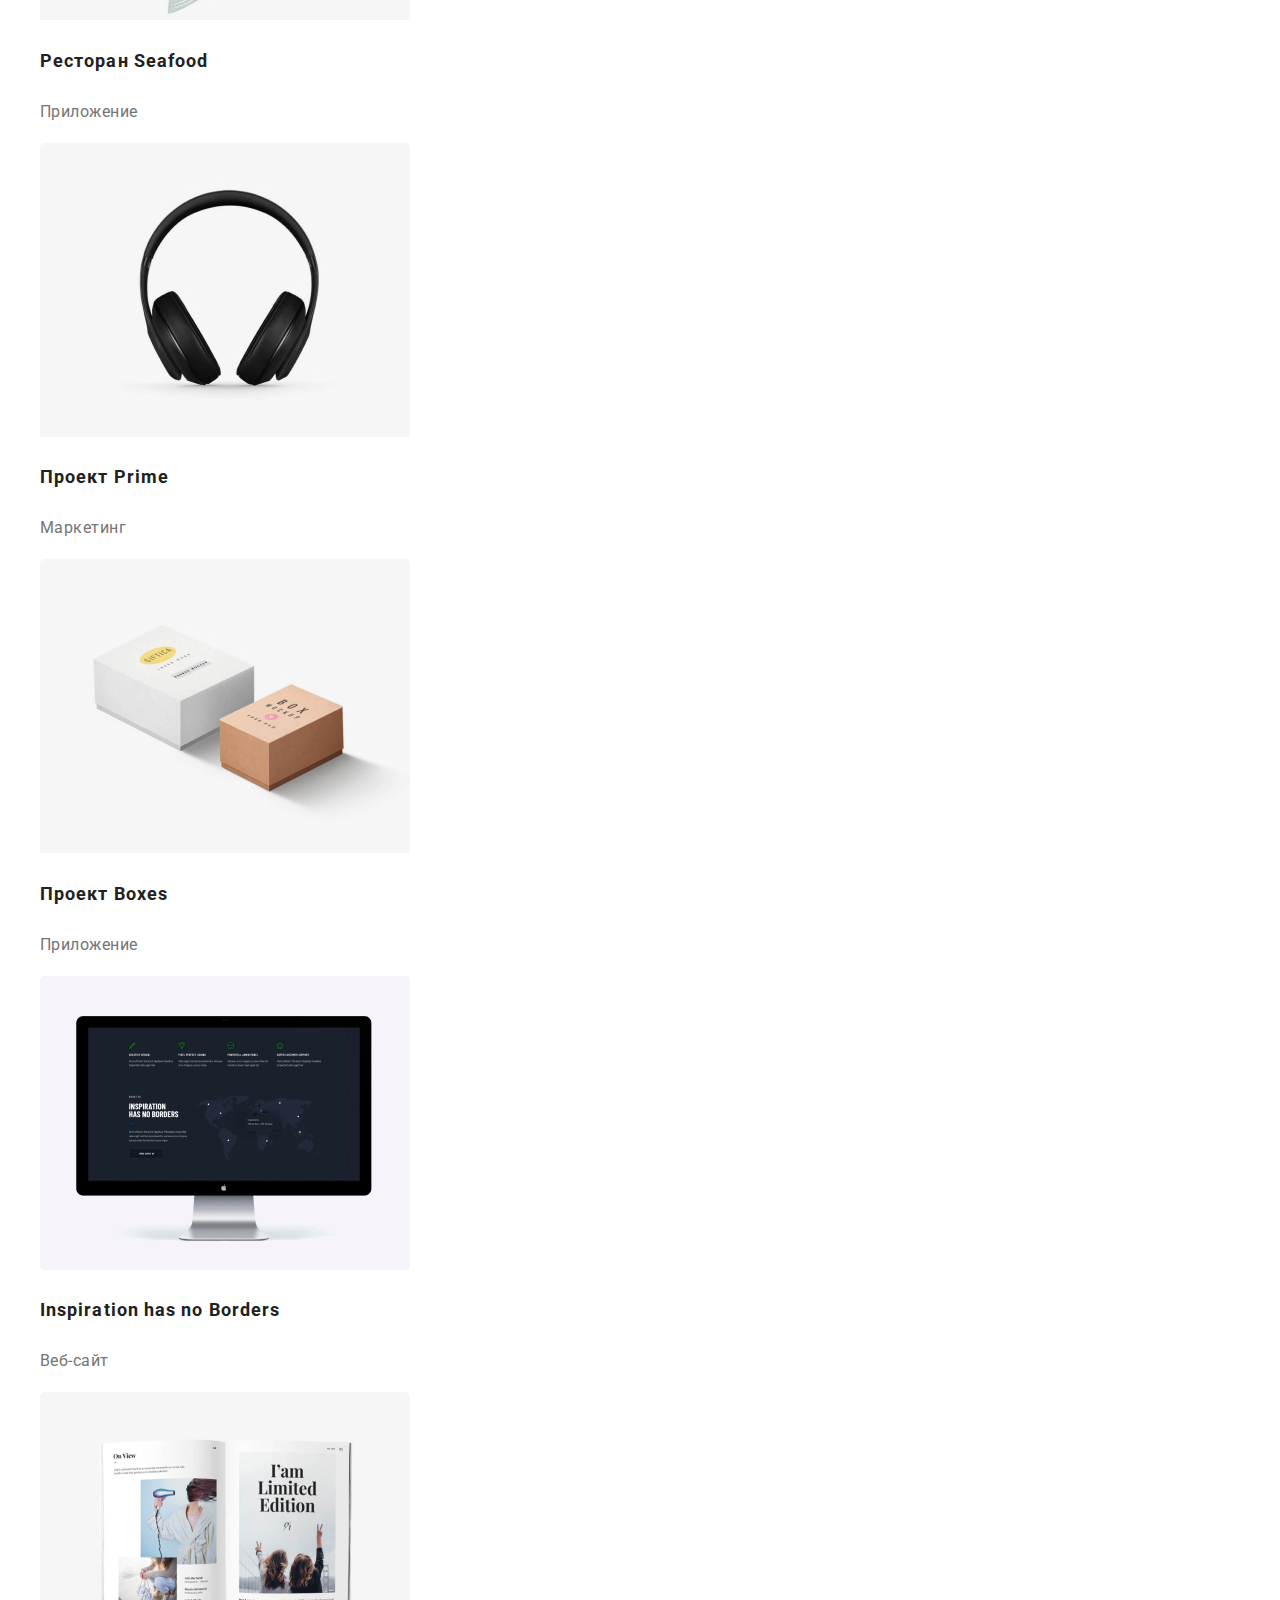
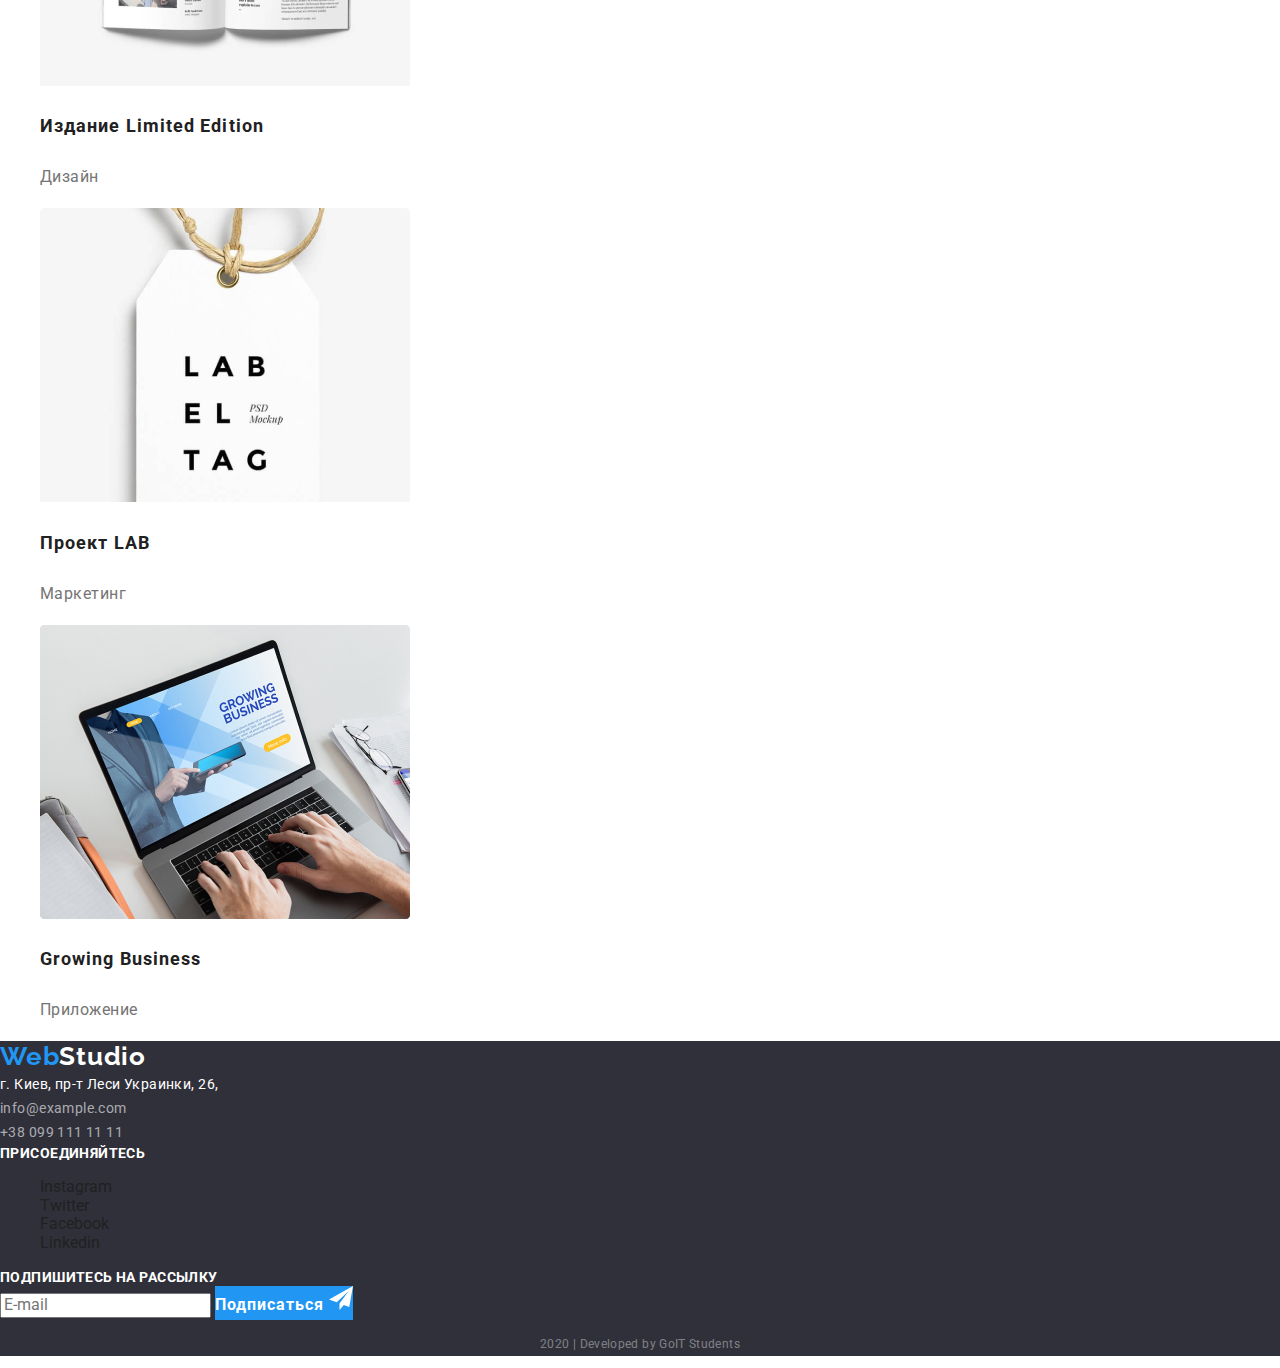
==== commit b9e6dc84: "add fixes" ====
--- a/portfolio.html
+++ b/portfolio.html
@@ -16,11 +16,11 @@
       <nav class="header-background">
         <!-- Logotype of site -->
         <a href="./index.html" class="logo"
-          ><span class="logo-blue">Web</span> Studio</a
+          ><span class="logo-blue">Web</span>Studio</a
         >
         <!-- Navigation by site -->
         <ul class="nav-list">
-          <li><a class="nav-item" href="">Студия</a></li>
+          <li><a class="nav-item" href="./index.html">Студия</a></li>
           <li><a class="nav-item current" href="">Портфолио</a></li>
           <li><a class="nav-item" href="">Контакты</a></li>
         </ul>
@@ -30,21 +30,21 @@
         <ul class="nav-list">
           <li>
             <a class="nav-item" href="mailto:info@devstudio.com">
-              <img
+              <!-- <img
                 src="./images/envelope.svg"
                 alt="Иконка котверта"
                 width="16"
-              />
+              /> -->
               info@devstudio.com
             </a>
           </li>
           <li>
             <a class="nav-item" href="tel:+380961111111">
-              <img
+              <!-- <img
                 src="./images/smartphone.svg"
                 alt="Иконка телефона"
                 width="10"
-              />
+              /> -->
               +38 096 111 11 11
             </a>
           </li>
@@ -53,103 +53,100 @@
     </header>
 
     <main>
-      <h1>Студия</h1>
-
-      <h2>Фильтры</h2>
-      <ul class="list-filters">
-        <li><a class="filters-item current button" href="">Все</a></li>
-        <li><a class="filters-item button" href="">Веб-сайты</a></li>
-        <li><a class="filters-item button" href="">Приложения</a></li>
-        <li><a class="filters-item button" href="">Дизайн</a></li>
-        <li><a class="filters-item button" href="">Маркетинг</a></li>
-      </ul>
-
-      <h2>Список проэктов</h2>
-      <ul>
-        <li>
-          <img
-            src="./images/project-1.jpg"
-            alt="Изображение веб-сайта на ноутбуке"
-          />
-          <p class="text">
-            Технокряк это современная площадка распространения коронавируса.
-            Компании используют эту платформу для цифрового шпионажа и атак на
-            защищённые сервера конкурентов.
-          </p>
-          <h3 class="portfolio-item-header">Технокряк</h3>
-          <p class="about-project">Веб-сайт</p>
-        </li>
-        <li>
-          <img
-            src="./images/project-2.jpg"
-            alt="Изображение спортсменов играющих в баскетбол"
-          />
-          <h3 class="portfolio-item-header">
-            Постер New Orlean vs Golden Star
-          </h3>
-          <p class="about-project">Дизайн</p>
-        </li>
-        <li>
-          <img src="./images/project-3.jpg" alt="Изображение логотипа" />
-          <h3 class="portfolio-item-header">Ресторан Seafood</h3>
-          <p class="about-project">Приложение</p>
-        </li>
-        <li>
-          <img src="./images/project-4.jpg" alt="Изображение наушников" />
-          <h3 class="portfolio-item-header">Проект Prime</h3>
-          <p class="about-project">Маркетинг</p>
-        </li>
-        <li>
-          <img src="./images/project-5.jpg" alt="Изображение двух коробок" />
-          <h3 class="portfolio-item-header">Проект Boxes</h3>
-          <p class="about-project">Приложение</p>
-        </li>
-        <li>
-          <img src="./images/design_decisions.jpg" alt="Изображение монитора" />
-          <h3 class="portfolio-item-header">Inspiration has no Borders</h3>
-          <p class="about-project">Веб-сайт</p>
-        </li>
-        <li>
-          <img
-            src="./images/project-7.jpg"
-            alt="Изображение розвернутого журнала"
-          />
-          <h3 class="portfolio-item-header">Издание Limited Edition</h3>
-          <p class="about-project">Дизайн</p>
-        </li>
-        <li>
-          <img
-            src="./images/project-8.jpg"
-            alt="Изображение логотипа на этекетке"
-          />
-          <h3 class="portfolio-item-header">Проект LAB</h3>
-          <p class="about-project">Маркетинг</p>
-        </li>
-        <li>
-          <img
-            src="./images/desktop_applications.jpg"
-            alt="Изображение ноутбука с печатающими руками"
-          />
-          <h3 class="portfolio-item-header">Growing Business</h3>
-          <p class="about-project">Приложение</p>
-        </li>
-      </ul>
+      <section>
+        <h1>Студия</h1>
+        
+        <h2>Фильтры</h2>
+        <ul class="list-filters">
+          <li><button class="filters-item button" href="">Все</button></li>
+          <li><button class="filters-item button" href="">Веб-сайты</button></li>
+          <li><button class="filters-item button" href="">Приложения</button></li>
+          <li><button class="filters-item button" href="">Дизайн</button></li>
+          <li><button class="filters-item button" href="">Маркетинг</button></li>
+        </ul>
+        
+        <h2>Список проэктов</h2>
+        <ul>
+          <li>
+            <a>
+              <img src="./images/project-1.jpg" alt="Изображение веб-сайта на ноутбуке" />
+              <h3 class="portfolio-item-header">Технокряк</h3>
+              <p class="about-project">Веб-сайт</p>
+            </a>
+          </li>
+          <li>
+            <a>
+              <img src="./images/project-2.jpg" alt="Изображение спортсменов играющих в баскетбол" />
+              <h3 class="portfolio-item-header">
+                Постер New Orlean vs Golden Star
+              </h3>
+              <p class="about-project">Дизайн</p>
+            </a>
+          </li>
+          <li>
+            <a>
+              <img src="./images/project-3.jpg" alt="Изображение логотипа" />
+              <h3 class="portfolio-item-header">Ресторан Seafood</h3>
+              <p class="about-project">Приложение</p>
+            </a>
+          </li>
+          <li>
+            <a>
+              <img src="./images/project-4.jpg" alt="Изображение наушников" />
+              <h3 class="portfolio-item-header">Проект Prime</h3>
+              <p class="about-project">Маркетинг</p>
+            </a>
+          </li>
+          <li>
+            <a>
+              <img src="./images/project-5.jpg" alt="Изображение двух коробок" />
+              <h3 class="portfolio-item-header">Проект Boxes</h3>
+              <p class="about-project">Приложение</p>
+            </a>
+          </li>
+          <li>
+            <a>
+              <img src="./images/design_decisions.jpg" alt="Изображение монитора" />
+              <h3 class="portfolio-item-header">Inspiration has no Borders</h3>
+              <p class="about-project">Веб-сайт</p>
+            </a>
+          </li>
+          <li>
+            <a>
+              <img src="./images/project-7.jpg" alt="Изображение розвернутого журнала" />
+              <h3 class="portfolio-item-header">Издание Limited Edition</h3>
+              <p class="about-project">Дизайн</p>
+            </a>
+          </li>
+          <li>
+            <a>
+              <img src="./images/project-8.jpg" alt="Изображение логотипа на этекетке" />
+              <h3 class="portfolio-item-header">Проект LAB</h3>
+              <p class="about-project">Маркетинг</p>
+            </a>
+          </li>
+          <li>
+            <a>
+              <img src="./images/desktop_applications.jpg" alt="Изображение ноутбука с печатающими руками" />
+              <h3 class="portfolio-item-header">Growing Business</h3>
+              <p class="about-project">Приложение</p>
+            </a>
+          </li>
+        </ul>
+      </section>
     </main>
 
     <footer class="footer">
       <!-- Contact Information -->
 
-      <a href="./index.html" class="logo"
-        ><span class="logo-blue">Web</span> Studio</a
-      >
+      <a href="./index.html" class="logo">
+        <span class="logo-blue">Web</span>Studio</a>
 
       <address class="footer-address">
         г. Киев, пр-т Леси Украинки, 26, <br />
-
         <span><a class="footer-contact" href="">info@example.com</a></span>
         <br />
-        <span><a class="footer-contact" href="">+38 099 111 11 11</a></span
-        >\
+        <span><a class="footer-contact" href="">+38 099 111 11 11</a></span>
       </address>
 
       <!-- Our social networks -->
--- a/css/style.css
+++ b/css/style.css
@@ -34,8 +34,7 @@
 /* General styles */
 body {
   font-family: 'Roboto', sans-serif;
-  font-style: normal;
-  background: #e5e5e5;
+  background: var(--hero-button-color);
 }
 
 a {
@@ -106,6 +105,9 @@
 /* .nav-a {
   color: var(--header-menu-color);
 } */
+.nav-item {
+  font-style: normal;
+}
 
 .nav-item:hover,
 .nav-item:focus {
@@ -113,8 +115,8 @@
 }
 
 .nav-item.current {
-  color: var(--hero-button-color);
-  background-color: var(--menu-active-color);
+  color: var(--menu-active-color);
+  /* background-color: var(--menu-active-color); */
 }
 
 /* Navigation in footer */
@@ -137,6 +139,7 @@
   line-height: 24px;
   letter-spacing: 0.03em;
   color: var(--hero-button-color);
+  font-style: normal;
 }
 
 .footer-contact {
@@ -250,20 +253,25 @@
   color: var(--header-menu-color);
 }
 
+.filters-item:hover {
+  color: var(--hero-button-color);
+  background-color: var(--menu-active-color);
+}
+/* 
 .filters-item.current {
   color: var(--hero-button-color);
   background-color: var(--menu-active-color);
-}
+} */
 
 /* Portfolio */
-.text {
+/* .text {
   font-weight: 400;
   font-size: 18px;
   line-height: 28px;
   letter-spacing: 0.03em;
   color: var(--hero-button-color);
   background: rgba(33, 150, 243, 0.9);
-}
+} */
 
 .portfolio-item-header {
   font-weight: 700;
